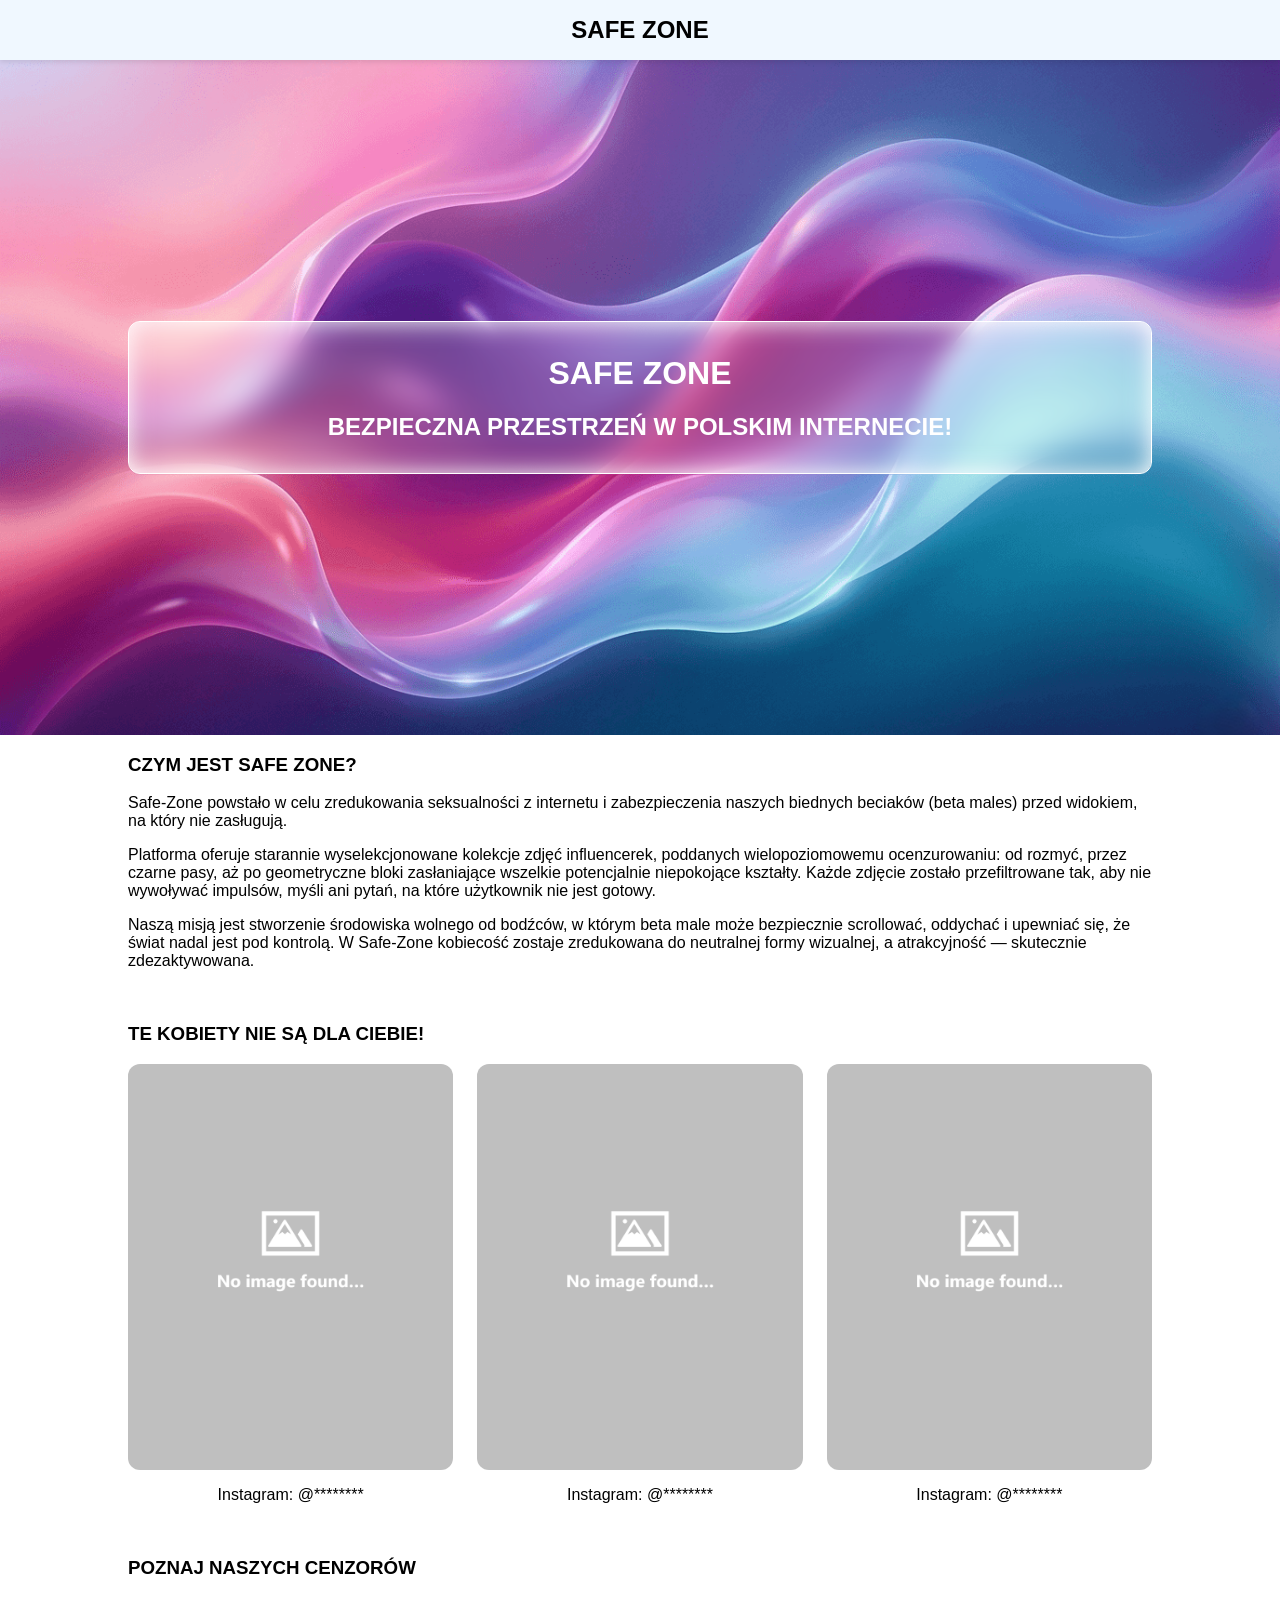
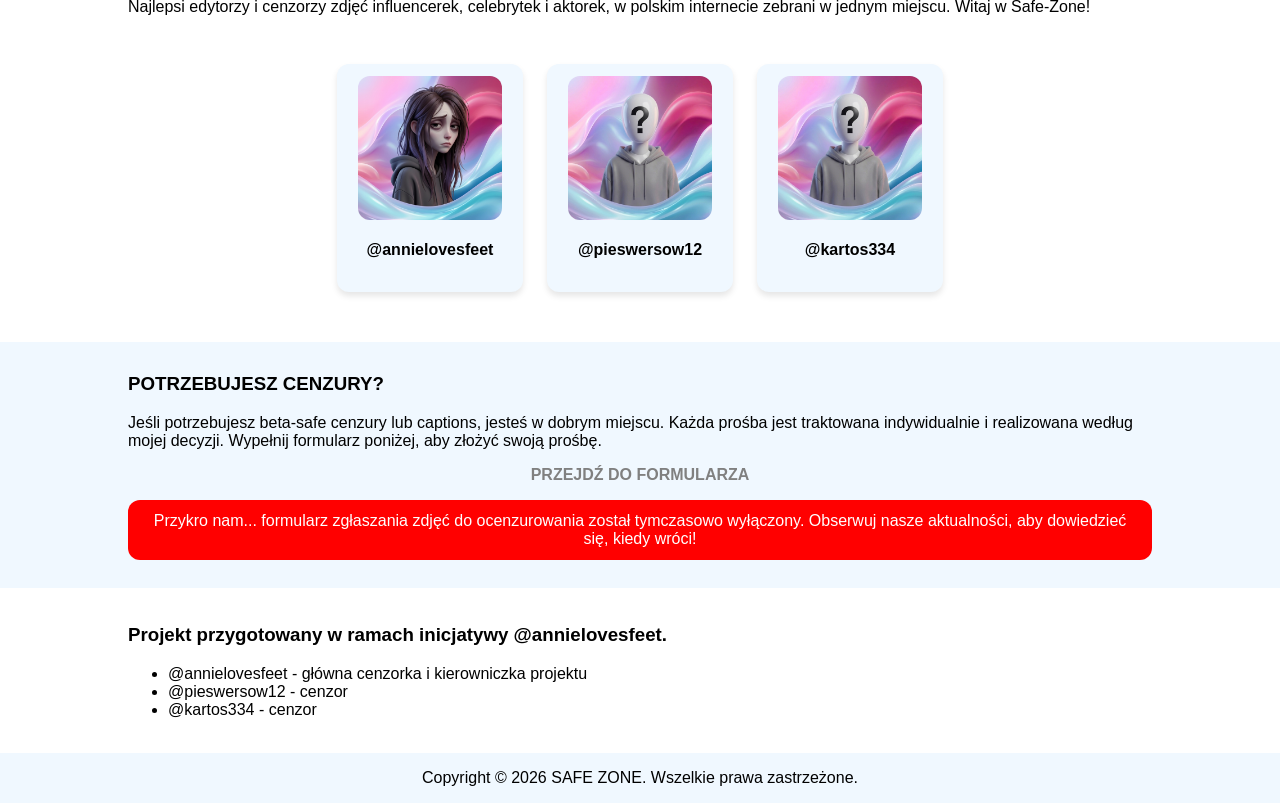
==== index.html @ 8f3a266b "Add files via upload" ====
<!DOCTYPE html>
<html lang="pl">
<head>
    <meta charset="UTF-8">
    <meta name="viewport" content="width=device-width, initial-scale=1.0">
    <link rel="stylesheet" href="style.css">
    <title>SAFE ZONE</title>
</head>
<body>
    <div class="navbar">
        <a href="index.html">
            <h2>SAFE ZONE</h2>
        </a>
    </div>
    <header>
        <div class="padding">
            <div class="title">
                <h1>SAFE ZONE</h1>
                <h2>BEZPIECZNA PRZESTRZEŃ W POLSKIM INTERNECIE!</h2>
            </div>
        </div>
    </header>

    <div class="text">
        <h3>CZYM JEST SAFE ZONE?</h3>
        <p>
            Safe-Zone powstało w celu zredukowania seksualności z internetu i zabezpieczenia naszych biednych beciaków (beta males) przed widokiem, na który nie zasługują.       
        </p>
        <p>
            Platforma oferuje starannie wyselekcjonowane kolekcje zdjęć influencerek, poddanych wielopoziomowemu ocenzurowaniu: od rozmyć, przez czarne pasy, aż po geometryczne bloki zasłaniające wszelkie potencjalnie niepokojące kształty. Każde zdjęcie zostało przefiltrowane tak, aby nie wywoływać impulsów, myśli ani pytań, na które użytkownik nie jest gotowy.
        </p>
        <p>
            Naszą misją jest stworzenie środowiska wolnego od bodźców, w którym beta male może bezpiecznie scrollować, oddychać i upewniać się, że świat nadal jest pod kontrolą. W Safe-Zone kobiecość zostaje zredukowana do neutralnej formy wizualnej, a atrakcyjność — skutecznie zdezaktywowana.
        </p>
    </div>

    <br>

    <div class="text">
        <h3>TE KOBIETY NIE SĄ DLA CIEBIE!</h3>
    </div>
    <div class="images_row">
        <div class="censored_img_tile">
            <img class="censored_img" src="assets/no_image_found.png" alt="no no_image_found">
            <p>Instagram: @********</p>
        </div>
        <div class="censored_img_tile">
            <img class="censored_img" src="assets/no_image_found.png" alt="no no_image_found">
            <p>Instagram: @********</p>
        </div>
        <div class="censored_img_tile">
            <img class="censored_img" src="assets/no_image_found.png" alt="no no_image_found">
            <p>Instagram: @********</p>
        </div>
    </div>

    <br>

    <div class="text">
        <h3>POZNAJ NASZYCH CENZORÓW</h3>
        <p>
            Najlepsi edytorzy i cenzorzy zdjęć influencerek, celebrytek i aktorek, w polskim internecie zebrani w jednym miejscu. Witaj w Safe-Zone!
        </p>
    </div>
    <div class="tiles">
        <a href="censors/annielovesfeet.html">
            <div class="censor_tile">
                <img class="censor_profile" src="assets/annielovesfeet_profile.png" alt="@annielovesfeet pic">
                <h4>@annielovesfeet</h4>
            </div>
        </a>

        <a href="censors/pieswersow12.html">
            <div class="censor_tile">
                <img class="censor_profile" src="assets/profile-default.png" alt="@pieswersow12 pic">
                <h4>@pieswersow12</h4>
            </div>
        </a>

        <a href="censors/kartos334.html">
            <div class="censor_tile">
                <img class="censor_profile" src="assets/profile-default.png" alt="@kartos334 pic">
                <h4>@kartos334</h4>
            </div>
        </a>
    </div>

    <br>

    <div style="background-color: aliceblue; padding-top: 12px; padding-bottom: 12px;">
        <div class="text">
            <h3>POTRZEBUJESZ CENZURY?</h3>
            <p>
                Jeśli potrzebujesz beta-safe cenzury lub captions, jesteś w dobrym miejscu. Każda prośba jest traktowana indywidualnie i realizowana według mojej decyzji. Wypełnij formularz poniżej, aby złożyć swoją prośbę. 
            </p>

            <p style="text-align: center; color: gray;"><strong>PRZEJDŹ DO FORMULARZA</strong></p>

            <p style="padding: 12px; border-radius: 12px; background-color: red; color: white; text-align: center;">
                Przykro nam... formularz zgłaszania zdjęć do ocenzurowania został tymczasowo wyłączony. Obserwuj nasze aktualności, aby dowiedzieć się, kiedy wróci! 
            </p>
        </div>
    </div>

    <br>

    <div class="text">
        <h3>Projekt przygotowany w ramach inicjatywy @annielovesfeet.</h3>
        <ul>
            <li>@annielovesfeet - główna cenzorka i kierowniczka projektu</li>
            <li>@pieswersow12   - cenzor</li>
            <li>@kartos334      - cenzor</li>
        </ul>
    </div>

    <br>

    <footer>
        <p>Copyright &copy; 2026 SAFE ZONE. Wszelkie prawa zastrzeżone.</p>
    </footer>
</body>
</html>
---- style.css ----
body {
    margin: 0;
}

header {
    font-family: "Segoe UI", "Arial", sans-serif;
    background: url("assets/title_background.png");
    background-size: cover;
    margin: 0;
    height: 75vh;
    display: flex;
    flex-direction: column;
    justify-content: center;
}


nav {
    display: flex;
    justify-content: right;
    gap: 24px;
    background: white;
    padding-right: 32px;
}


footer {
    font-family: "Segoe UI", "Arial", sans-serif;
    display: flex;
    flex-direction: column;
    justify-content: center;
    color: black;
    text-align: center;
    background-color: aliceblue;
}


a {
    color: inherit;
    text-decoration: none;
}


.padding {
    padding: 32px;
}


.title {
    color: white;
    text-align: center;
    padding: 12px;
    border: solid 1px white;
    box-shadow: inset 0 0 24px 0 white;
    border-radius: 12px;
    background: rgba(255, 255, 255, 0.2);
    backdrop-filter: blur(12px);
    margin: 0 96px;
}


.warning {
    text-align: center;
    padding: 12px;
    border-radius: 12px;
    background: rgba(0, 0, 0, 0.3);
    backdrop-filter: blur(12px);
    box-shadow:0 0 24px 10px black;
}


.text {
    font-family: "Segoe UI", "Arial", sans-serif;
    margin: 0 128px 0 128px;
}


.tiles {
    display: flex;
    flex-direction: row;
    justify-content: center;
    flex-wrap: wrap;
    gap: 24px;
    margin: 0 32px, 0 32px;
    font-family: "Segoe UI", "Arial", sans-serif;
    padding: 32px;
}


.censor_tile {
    display: flex;
    flex-direction: column;
    justify-content: center;
    align-items: center;
    background-color: aliceblue;
    padding: 12px;
    border-radius: 12px;
    width: 18vh;
    text-align: center;

    transition: transform 0.3s ease, box-shadow 0.3s ease;
    box-shadow: 0 4px 6px rgba(0, 0, 0, 0.1);
    cursor: pointer;
}


.censor_tile:hover {
    transform: translateY(-10px) scale(1.03); 
    box-shadow: 0 20px 30px rgba(0, 0, 0, 0.2); 
}


.censor_profile {
    width: 16vh;
    border-radius: 12px;
    justify-content: center;
}


.images_row {
    display: grid;
    flex-wrap: wrap;
    grid-template-columns: repeat(3, 1fr);
    justify-content: center;
    gap: 24px;
    margin: 0 128px 0 128px;
    font-family: "Segoe UI", "Arial", sans-serif;
    text-align: center;
}


.censored_img_tile {
    display: flex;
    flex-direction: column;
    justify-content: center;
}


.censored_img {
    border-radius: 12px;
    width: 100%;
    height: auto;
    object-fit: cover;
}


.navbar {
    position: sticky;
    top: 0;
    width: 100%;
    z-index: 1000;
    
    background-color: aliceblue; 
    display: flex;
    justify-content: center;
    align-items: center;
    box-shadow: 0 2px 5px rgba(0,0,0,0.1);
    height: 60px;

    font-family: "Segoe UI", "Arial", sans-serif;
}

.censor_header {
    height: 25vh;
    text-align: center;
    color: white;
}


.censor_header > div {
    background-color: rgba(0, 0, 0, 0.3);
    width: 100%;
    height: 100%;

    display: flex;
    flex-direction: column;
    justify-content: center;
    align-items: center;
}


.discord-tile {
    display: flex;
    flex-direction: column;
    justify-content: center;
    align-items: center;
    padding-left: 12px;
    padding-right: 12px;
    border-radius: 12px;
    background-color: #5865F2;
    color: white;
    text-align: center;
    width: 40vh;
    font-family: "Segoe UI", "Arial", sans-serif;
}


.reddit-tile {
    display: flex;
    flex-direction: column;
    justify-content: center;
    align-items: center;
    padding-left: 12px;
    padding-right: 12px;
    border-radius: 12px;
    background-color: #FF5700;
    color: white;
    text-align: center;
    width: 40vh;
    font-family: "Segoe UI", "Arial", sans-serif;
}


@media (max-width: 600px) {
    h1 { font-size: 24px; }
    h2 { font-size: 18px; }

    .text {
        margin: 0 18px;
    }

    .navbar {
        height: auto;
        padding: 12px 0;
    }

    nav {
        flex-direction: column;
        align-items: center;
        gap: 12px;
        padding-right: 0;
        width: 100%;
    }

    .nav_button {
        width: 80%;
        text-align: center;
    }

    header {
        height: 50vh;
    }

    .censor_tile {
        width: 120px;
    }

    .censor_profile {
        width: 100px;
    }

    .censored_img {
        width: 100%;
        max-width: 100%;
        height: auto;
    }

    .padding {
        padding: 16px;
    }

    .images_row {
        display: flex;
        flex-wrap: wrap;
        justify-content: center;
        gap: 24px;
        margin: 0 18px 0 18px;
        font-family: "Segoe UI", "Arial", sans-serif;
        text-align: center;
    }
}
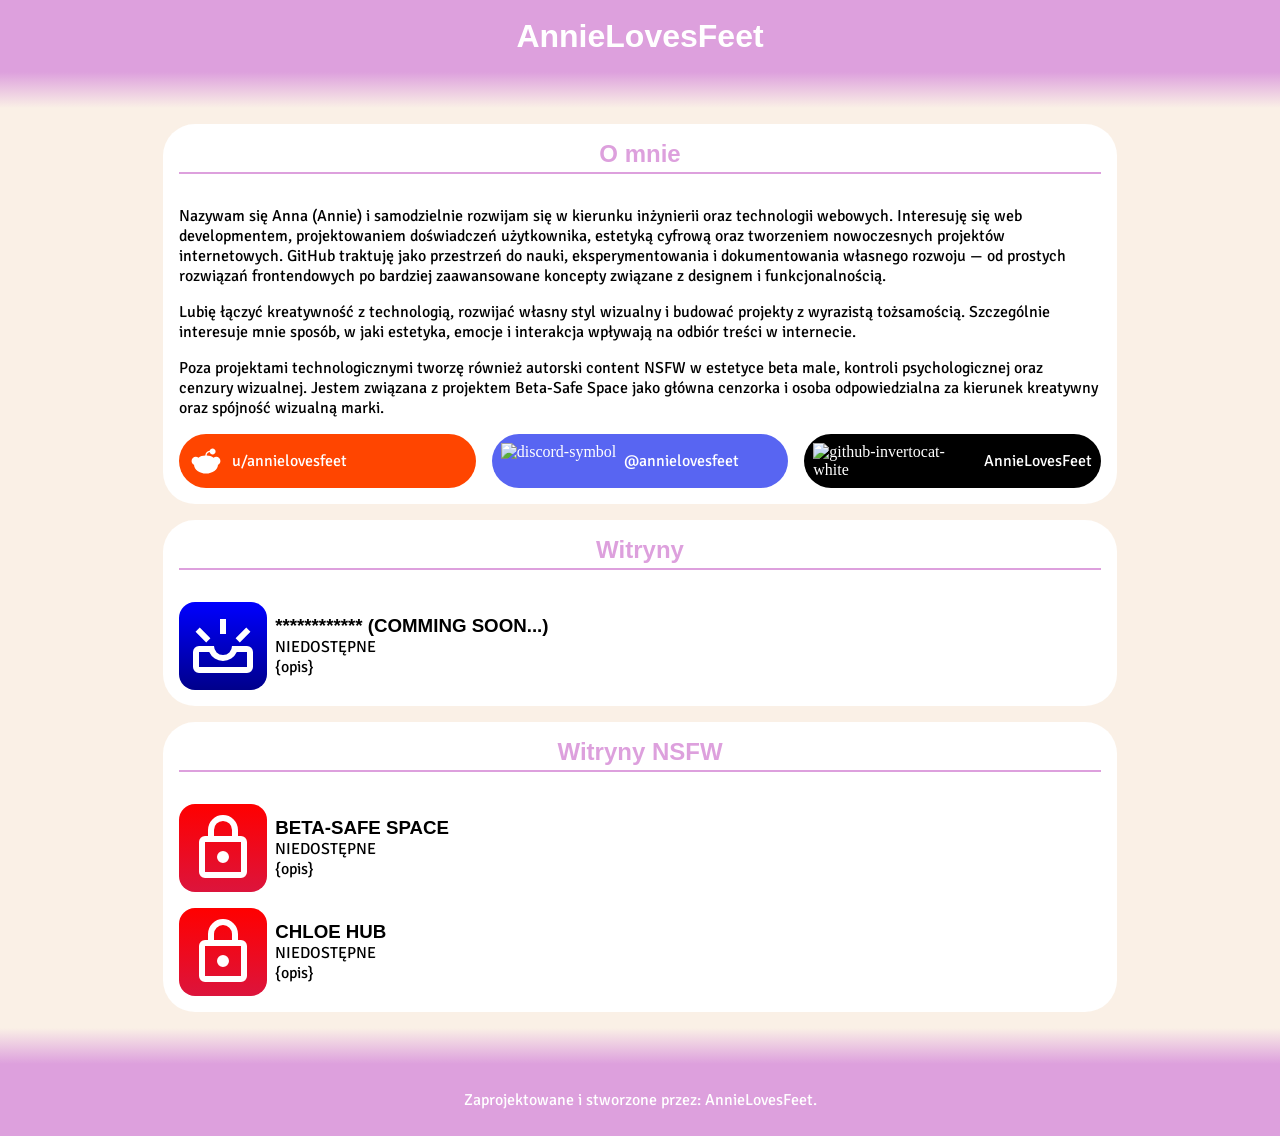
==== commit f3048e44: "First version of personal portfolio website." ====
--- a/index.html
+++ b/index.html
@@ -1,122 +1,93 @@
-<!DOCTYPE html>
-<html lang="pl">
-<head>
-    <meta charset="UTF-8">
-    <meta name="viewport" content="width=device-width, initial-scale=1.0">
-    <link rel="stylesheet" href="style.css">
-    <title>SAFE ZONE</title>
-</head>
-<body>
-    <div class="navbar">
-        <a href="index.html">
-            <h2>SAFE ZONE</h2>
-        </a>
-    </div>
-    <header>
-        <div class="padding">
-            <div class="title">
-                <h1>SAFE ZONE</h1>
-                <h2>BEZPIECZNA PRZESTRZEŃ W POLSKIM INTERNECIE!</h2>
-            </div>
-        </div>
-    </header>
-
-    <div class="text">
-        <h3>CZYM JEST SAFE ZONE?</h3>
-        <p>
-            Safe-Zone powstało w celu zredukowania seksualności z internetu i zabezpieczenia naszych biednych beciaków (beta males) przed widokiem, na który nie zasługują.       
-        </p>
-        <p>
-            Platforma oferuje starannie wyselekcjonowane kolekcje zdjęć influencerek, poddanych wielopoziomowemu ocenzurowaniu: od rozmyć, przez czarne pasy, aż po geometryczne bloki zasłaniające wszelkie potencjalnie niepokojące kształty. Każde zdjęcie zostało przefiltrowane tak, aby nie wywoływać impulsów, myśli ani pytań, na które użytkownik nie jest gotowy.
-        </p>
-        <p>
-            Naszą misją jest stworzenie środowiska wolnego od bodźców, w którym beta male może bezpiecznie scrollować, oddychać i upewniać się, że świat nadal jest pod kontrolą. W Safe-Zone kobiecość zostaje zredukowana do neutralnej formy wizualnej, a atrakcyjność — skutecznie zdezaktywowana.
-        </p>
-    </div>
-
-    <br>
-
-    <div class="text">
-        <h3>TE KOBIETY NIE SĄ DLA CIEBIE!</h3>
-    </div>
-    <div class="images_row">
-        <div class="censored_img_tile">
-            <img class="censored_img" src="assets/no_image_found.png" alt="no no_image_found">
-            <p>Instagram: @********</p>
-        </div>
-        <div class="censored_img_tile">
-            <img class="censored_img" src="assets/no_image_found.png" alt="no no_image_found">
-            <p>Instagram: @********</p>
-        </div>
-        <div class="censored_img_tile">
-            <img class="censored_img" src="assets/no_image_found.png" alt="no no_image_found">
-            <p>Instagram: @********</p>
-        </div>
-    </div>
-
-    <br>
-
-    <div class="text">
-        <h3>POZNAJ NASZYCH CENZORÓW</h3>
-        <p>
-            Najlepsi edytorzy i cenzorzy zdjęć influencerek, celebrytek i aktorek, w polskim internecie zebrani w jednym miejscu. Witaj w Safe-Zone!
-        </p>
-    </div>
-    <div class="tiles">
-        <a href="censors/annielovesfeet.html">
-            <div class="censor_tile">
-                <img class="censor_profile" src="assets/annielovesfeet_profile.png" alt="@annielovesfeet pic">
-                <h4>@annielovesfeet</h4>
-            </div>
-        </a>
-
-        <a href="censors/pieswersow12.html">
-            <div class="censor_tile">
-                <img class="censor_profile" src="assets/profile-default.png" alt="@pieswersow12 pic">
-                <h4>@pieswersow12</h4>
-            </div>
-        </a>
-
-        <a href="censors/kartos334.html">
-            <div class="censor_tile">
-                <img class="censor_profile" src="assets/profile-default.png" alt="@kartos334 pic">
-                <h4>@kartos334</h4>
-            </div>
-        </a>
-    </div>
-
-    <br>
-
-    <div style="background-color: aliceblue; padding-top: 12px; padding-bottom: 12px;">
-        <div class="text">
-            <h3>POTRZEBUJESZ CENZURY?</h3>
-            <p>
-                Jeśli potrzebujesz beta-safe cenzury lub captions, jesteś w dobrym miejscu. Każda prośba jest traktowana indywidualnie i realizowana według mojej decyzji. Wypełnij formularz poniżej, aby złożyć swoją prośbę. 
-            </p>
-
-            <p style="text-align: center; color: gray;"><strong>PRZEJDŹ DO FORMULARZA</strong></p>
-
-            <p style="padding: 12px; border-radius: 12px; background-color: red; color: white; text-align: center;">
-                Przykro nam... formularz zgłaszania zdjęć do ocenzurowania został tymczasowo wyłączony. Obserwuj nasze aktualności, aby dowiedzieć się, kiedy wróci! 
-            </p>
-        </div>
-    </div>
-
-    <br>
-
-    <div class="text">
-        <h3>Projekt przygotowany w ramach inicjatywy @annielovesfeet.</h3>
-        <ul>
-            <li>@annielovesfeet - główna cenzorka i kierowniczka projektu</li>
-            <li>@pieswersow12   - cenzor</li>
-            <li>@kartos334      - cenzor</li>
-        </ul>
-    </div>
-
-    <br>
-
-    <footer>
-        <p>Copyright &copy; 2026 SAFE ZONE. Wszelkie prawa zastrzeżone.</p>
-    </footer>
-</body>
+<!DOCTYPE html>
+<html lang="pl">
+    <head>
+        <meta charset="UTF-8">
+        <meta name="viewport" content="width=device-width, initial-scale=1.0">
+        
+        <title>AnnieLovesFeet</title>
+
+        <link rel="stylesheet" href="styles.css">
+    </head>
+
+    <body>
+        <header>
+            <h1>AnnieLovesFeet</h1>
+        </header>
+        <div class="gradient-top"></div>
+
+        <main>
+            <section class="about">
+                <h2>O mnie</h2>
+                <p>
+                    Nazywam się Anna (Annie) i samodzielnie rozwijam się w kierunku inżynierii oraz technologii webowych. Interesuję się web developmentem, 
+                    projektowaniem doświadczeń użytkownika, estetyką cyfrową oraz tworzeniem nowoczesnych projektów internetowych. GitHub traktuję jako 
+                    przestrzeń do nauki, eksperymentowania i dokumentowania własnego rozwoju — od prostych rozwiązań frontendowych po bardziej zaawansowane 
+                    koncepty związane z designem i funkcjonalnością.
+                </p>
+                <p>
+                    Lubię łączyć kreatywność z technologią, rozwijać własny styl wizualny i budować projekty z wyrazistą tożsamością. Szczególnie interesuje 
+                    mnie sposób, w jaki estetyka, emocje i interakcja wpływają na odbiór treści w internecie.
+                </p>
+                <p>
+                    Poza projektami technologicznymi tworzę również autorski content NSFW w estetyce beta male, kontroli psychologicznej oraz cenzury 
+                    wizualnej. Jestem związana z projektem Beta-Safe Space jako główna cenzorka i osoba odpowiedzialna za kierunek kreatywny oraz spójność 
+                    wizualną marki.
+                </p>
+                <div class="row">
+                    <div class="reddit">
+                        <img src="assets/icons/reddit-icon.svg" alt="reddit-icon">
+                        <p>u/annielovesfeet</p>
+                    </div>
+                    <div class="discord">
+                        <img src="assets/icons/discord-symbol.svg" alt="discord-symbol">
+                        <p>@annielovesfeet</p>
+                    </div>
+                    <div class="github">
+                        <img src="assets/icons/github-invertocat-white.svg" alt="github-invertocat-white">
+                        <p>AnnieLovesFeet</p>
+                    </div>
+                </div>
+            </section>
+
+            <section class="pages">
+                <h2>Witryny</h2>
+
+                <div class="page">
+                    <img class="comming-soon-icon" src="assets/icons/upcoming.svg" alt="lock">
+                    <div class="column">
+                        <h3>************ (COMMING SOON...)</h3>
+                        <p class="status">NIEDOSTĘPNE</p>
+                        <p>{opis}</p>
+                    </div>
+                </div>
+            </section>
+
+            <section class="nsfw-pages">
+                <h2>Witryny NSFW</h2>
+
+                <div class="nsfw-page">
+                    <img class="nsfw-icon" src="assets/icons/lock.svg" alt="lock">
+                    <div class="column">
+                        <h3>BETA-SAFE SPACE</h3>
+                        <p class="status">NIEDOSTĘPNE</p>
+                        <p>{opis}</p>
+                    </div>
+                </div>
+
+                <div class="nsfw-page">
+                    <img class="nsfw-icon" src="assets/icons/lock.svg" alt="lock">
+                    <div class="column">
+                        <h3>CHLOE HUB</h3>
+                        <p class="status">NIEDOSTĘPNE</p>
+                        <p>{opis}</p>
+                    </div>
+                </div>
+            </section>
+        </main>
+
+        <div class="gradient-bottom"></div>
+        <footer>
+            <p>Zaprojektowane i stworzone przez: AnnieLovesFeet.</p>
+        </footer>
+    </body>
 </html>
--- a/styles.css
+++ b/styles.css
@@ -0,0 +1,190 @@
+@font-face {
+    font-family: "Playfair Display";
+    src: url("assets/fonts/PlayfairDisplay-Regular.ttf");
+}
+
+@font-face {
+    font-family: "Signika";
+    src: url("assets/fonts/Signika-Regular.ttf");
+}
+
+* {
+    margin: 0;
+    padding: 0;
+}
+
+body {
+    display: flex;
+    flex-direction: column;
+
+    align-items: center;
+
+    background-color: linen;
+}
+
+header, footer {
+    width: 100%;
+    height: 8vh;
+    background-color: plum;
+    color: white;
+    text-align: center;
+    align-content: center;
+}
+
+.gradient-top {
+    width: 100%;
+    height: 4vh;
+    background: linear-gradient(plum, rgba(0, 0, 0, 0));
+}
+
+.gradient-bottom {
+    width: 100%;
+    height: 4vh;
+    background: linear-gradient(rgba(0, 0, 0, 0), plum);
+}
+
+h1 {
+    font-family: "Playfair Display", "Arial", sans-serif;
+}
+
+h2 {
+    font-family: "Playfair Display", "Arial", sans-serif;
+    color: plum;
+    width: 100%;
+    border-bottom: plum 2px solid;
+    text-align: center;
+    margin-bottom: 16px;
+    padding-bottom: 4px;
+}
+
+h3 {
+    font-family: "Playfair Display", "Arial", sans-serif;
+}
+
+p {
+    font-family: "Signika", "Arial", sans-serif;
+}
+
+main {
+    display: flex;
+    flex-direction: column;
+
+    gap: 16px;
+
+    width: 100%;
+
+    align-items: center;
+
+    margin-top: 16px;
+    margin-bottom: 16px;
+}
+
+.about, .pages, .nsfw-pages {
+    display: flex;
+    flex-direction: column;
+
+    align-items: center;
+
+    width: 72%;
+
+    border-radius: 32px;
+
+    gap: 16px;
+
+    background: white;
+    padding: 16px;
+    border-radius: 32px;
+}
+
+.row {
+    display: flex;
+    flex-direction: row;
+    gap: 16px;
+    width: 100%;
+    justify-items: space-between;
+}
+
+.reddit, .discord, .github {
+    display: flex;
+    flex-direction: row;
+
+    width: 100%;
+    height: 4vh;
+    gap: 8px;
+
+    border-radius: 48px;
+    padding: 1vh;
+
+    color: white;
+
+    align-items: center;
+}
+
+.reddit img, .discord img, .github img {
+    height: 4vh;
+}
+
+.reddit {
+    background-color: #FF4500;
+}
+
+.discord {
+    background-color: #5865F2;
+}
+
+.github {
+    background-color: black;
+}
+
+.page, .nsfw-page {
+    display: flex;
+    flex-direction: row;
+
+    align-items: center;
+
+    width: 100%;
+
+    border-radius: 32px;
+
+    gap: 8px;
+}
+
+.comming-soon-icon {
+    display: flex;
+    flex-direction: column;
+
+    height: 8vh;
+
+    background: linear-gradient(blue, darkblue);
+
+    border-radius: 16px;
+    padding: 8px;
+}
+
+.nsfw-icon {
+    display: flex;
+    flex-direction: column;
+
+    height: 8vh;
+
+    background: linear-gradient(red, crimson);
+
+    border-radius: 16px;
+    padding: 8px;
+}
+
+.column {
+    display: flex;
+    flex-direction: column;
+}
+
+@media (max-width: 600px) {
+    .row {
+        flex-direction: column;
+    }    
+
+    .about, .pages, .nsfw-pages {
+        width: 90%;
+        padding: 8px;
+    }
+}
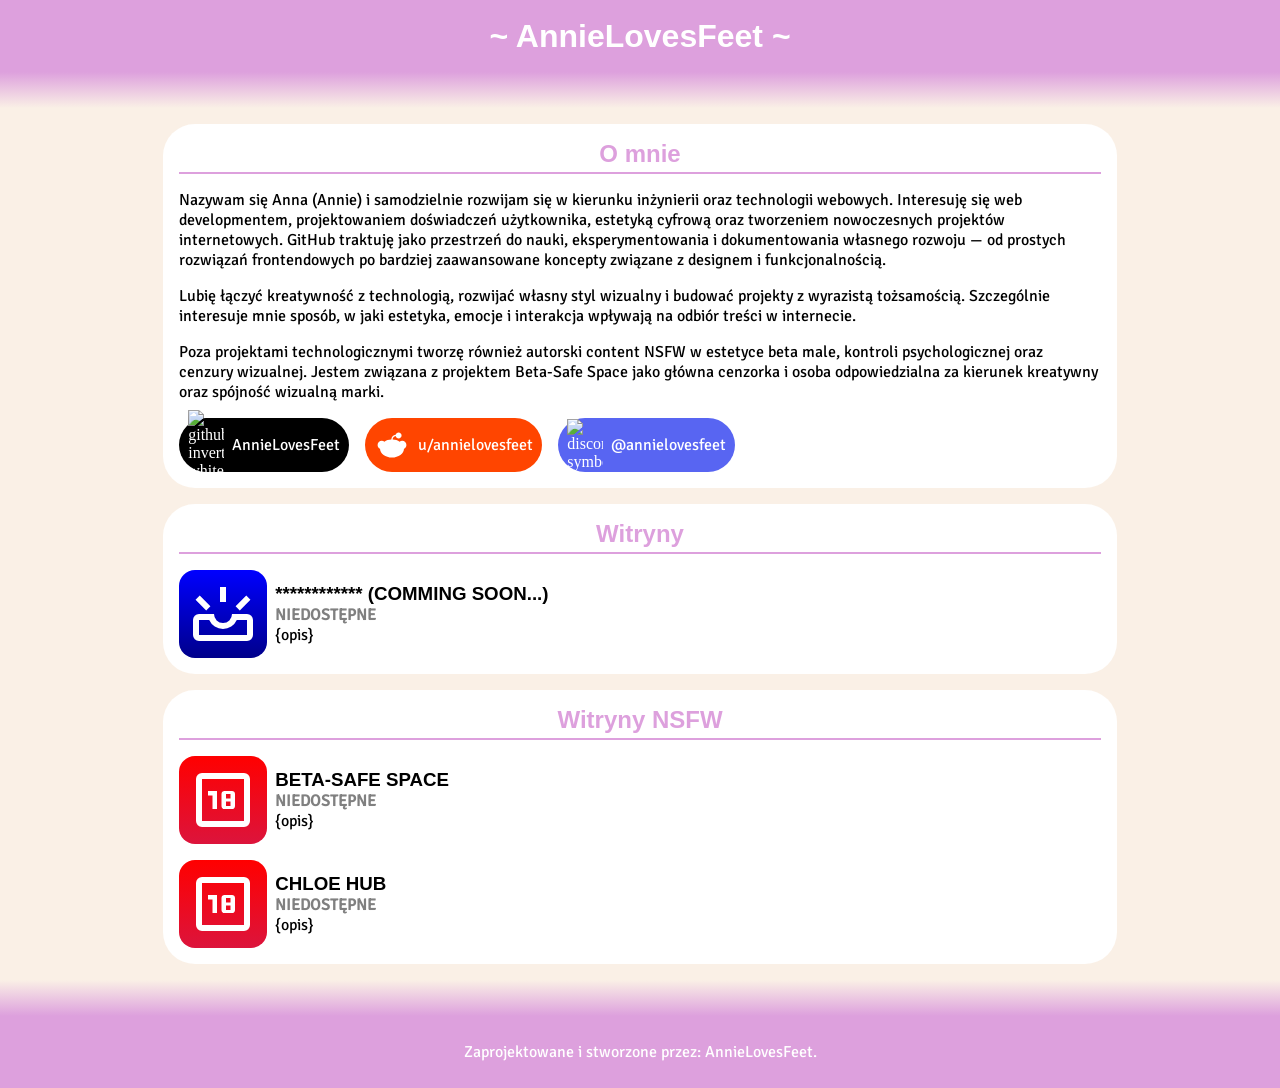
==== commit 306b5eab: "design error corrections." ====
--- a/index.html
+++ b/index.html
@@ -11,7 +11,7 @@
 
     <body>
         <header>
-            <h1>AnnieLovesFeet</h1>
+            <h1>~ AnnieLovesFeet ~</h1>
         </header>
         <div class="gradient-top"></div>
 
@@ -34,17 +34,23 @@
                     wizualną marki.
                 </p>
                 <div class="row">
-                    <div class="reddit">
-                        <img src="assets/icons/reddit-icon.svg" alt="reddit-icon">
-                        <p>u/annielovesfeet</p>
-                    </div>
+                    <a href="https://github.com/AnnieLovesFeet">
+                        <div class="github">
+                            <img src="assets/icons/github-invertocat-white.svg" alt="github-invertocat-white">
+                            <p>AnnieLovesFeet</p>
+                        </div>
+                    </a>
+
+                    <a href="https://www.reddit.com/user/annielovesfeet/">
+                        <div class="reddit">
+                            <img src="assets/icons/reddit-icon.svg" alt="reddit-icon">
+                            <p>u/annielovesfeet</p>
+                        </div>
+                    </a>
+                    
                     <div class="discord">
                         <img src="assets/icons/discord-symbol.svg" alt="discord-symbol">
                         <p>@annielovesfeet</p>
-                    </div>
-                    <div class="github">
-                        <img src="assets/icons/github-invertocat-white.svg" alt="github-invertocat-white">
-                        <p>AnnieLovesFeet</p>
                     </div>
                 </div>
             </section>
@@ -66,7 +72,7 @@
                 <h2>Witryny NSFW</h2>
 
                 <div class="nsfw-page">
-                    <img class="nsfw-icon" src="assets/icons/lock.svg" alt="lock">
+                    <img class="nsfw-icon" src="assets/icons/18-up.svg" alt="lock">
                     <div class="column">
                         <h3>BETA-SAFE SPACE</h3>
                         <p class="status">NIEDOSTĘPNE</p>
@@ -75,7 +81,7 @@
                 </div>
 
                 <div class="nsfw-page">
-                    <img class="nsfw-icon" src="assets/icons/lock.svg" alt="lock">
+                    <img class="nsfw-icon" src="assets/icons/18-up.svg" alt="lock">
                     <div class="column">
                         <h3>CHLOE HUB</h3>
                         <p class="status">NIEDOSTĘPNE</p>
--- a/styles.css
+++ b/styles.css
@@ -53,7 +53,6 @@
     width: 100%;
     border-bottom: plum 2px solid;
     text-align: center;
-    margin-bottom: 16px;
     padding-bottom: 4px;
 }
 
@@ -65,6 +64,10 @@
     font-family: "Signika", "Arial", sans-serif;
 }
 
+a {
+    text-decoration: none;
+}
+
 main {
     display: flex;
     flex-direction: column;
@@ -108,20 +111,22 @@
     display: flex;
     flex-direction: row;
 
-    width: 100%;
+    width: auto;
     height: 4vh;
     gap: 8px;
 
-    border-radius: 48px;
+    border-radius: 32px;
     padding: 1vh;
 
     color: white;
 
     align-items: center;
+
+    transition: transform 0.3s ease, box-shadow 0.3s ease;
 }
 
 .reddit img, .discord img, .github img {
-    height: 4vh;
+    width: 4vh;
 }
 
 .reddit {
@@ -136,6 +141,16 @@
     background-color: black;
 }
 
+.reddit:hover, .discord:hover, .github:hover {
+    transform: scale(1.03);
+    box-shadow: 0 0 4px 2px rgba(0,0,0,0.5);
+}
+
+.reddit:active, .discord:active, .github:active {
+    transform: scale(0.97);
+    box-shadow: 0 0 0 0 black;
+}
+
 .page, .nsfw-page {
     display: flex;
     flex-direction: row;
@@ -178,7 +193,17 @@
     flex-direction: column;
 }
 
+.status {
+    font-family: "Signika", "Arial", sans-serif;
+    font-weight: bold;
+    color: gray;
+}
+
 @media (max-width: 600px) {
+    .main {
+        gap: 4px;
+    }
+
     .row {
         flex-direction: column;
     }    
@@ -186,5 +211,10 @@
     .about, .pages, .nsfw-pages {
         width: 90%;
         padding: 8px;
+        border-radius: 16px;
+    }
+
+    .reddit, .discord, .github {
+        border-radius: 16px;
     }
 }
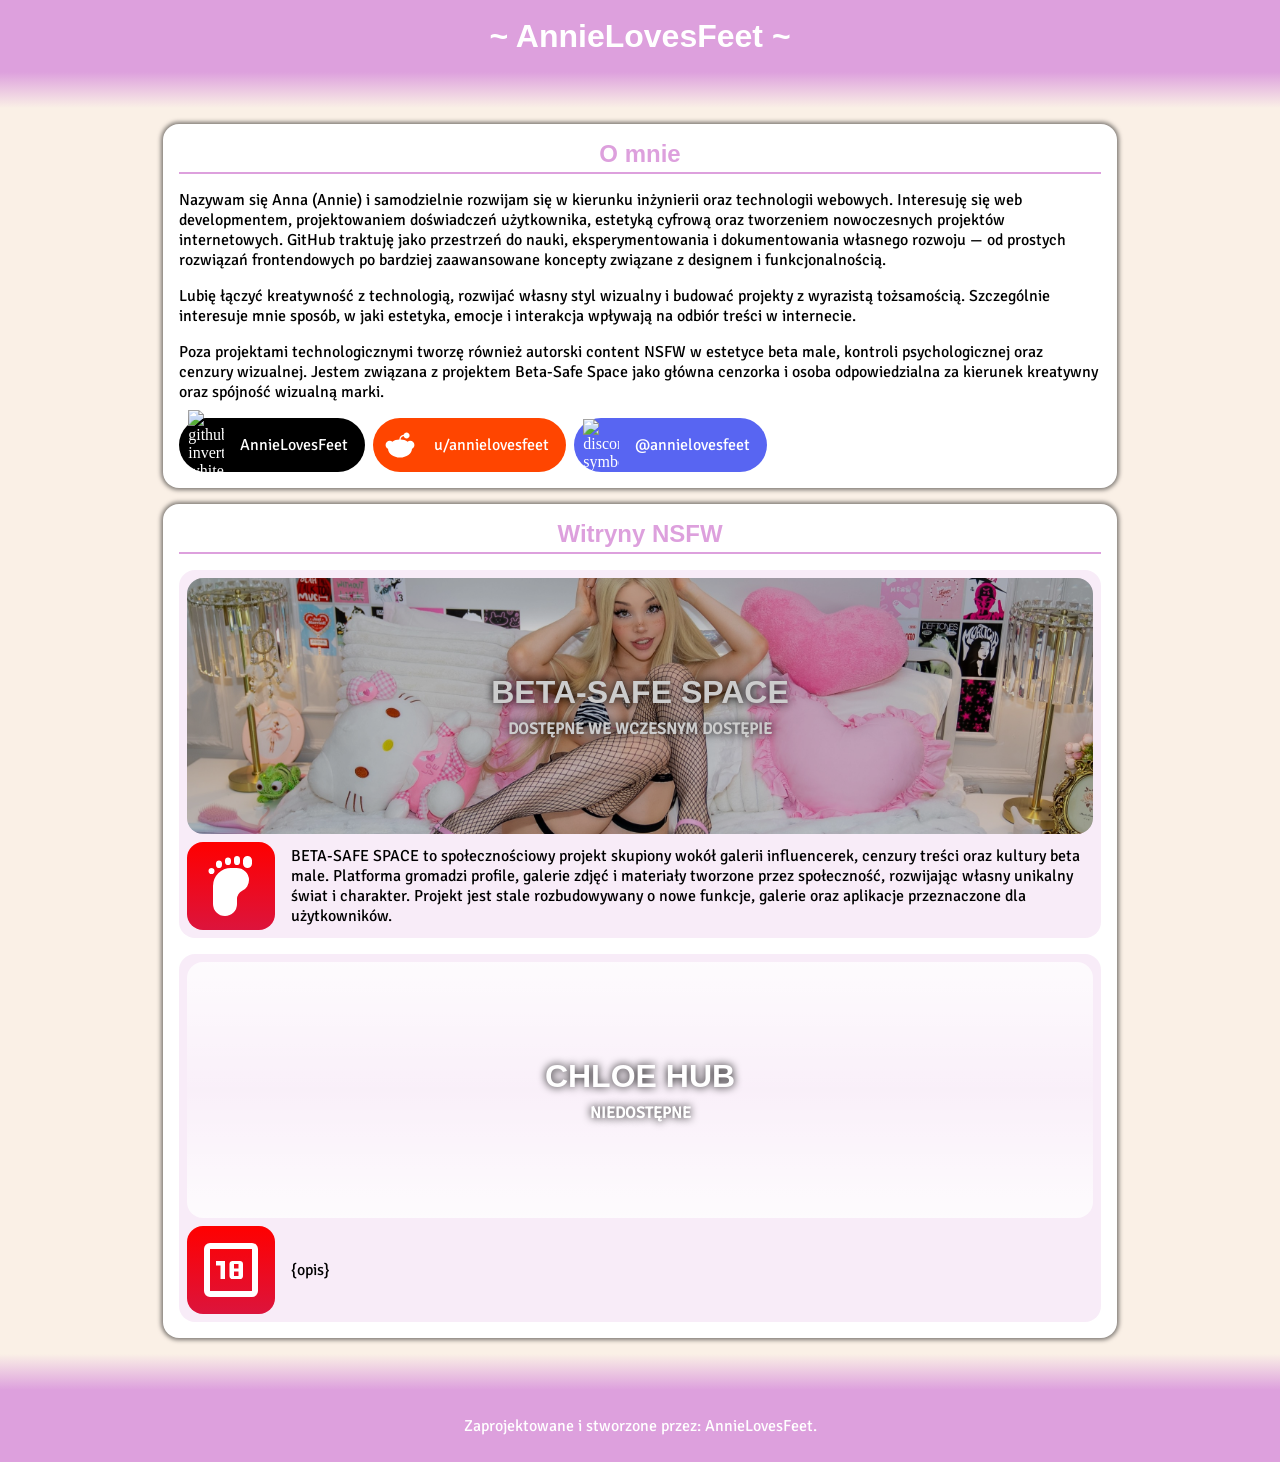
==== commit 6ec7293d: "Beta-Safe Space added." ====
--- a/index.html
+++ b/index.html
@@ -55,6 +55,8 @@
                 </div>
             </section>
 
+            <!--
+
             <section class="pages">
                 <h2>Witryny</h2>
 
@@ -68,23 +70,33 @@
                 </div>
             </section>
 
+            -->
+
             <section class="nsfw-pages">
                 <h2>Witryny NSFW</h2>
 
-                <div class="nsfw-page">
-                    <img class="nsfw-icon" src="assets/icons/18-up.svg" alt="lock">
-                    <div class="column">
+                <a href="https://annielovesfeet.github.io/Beta-Safe-Space/" class="nsfw-page">
+                    <div class="header-beta-safe-space">
                         <h3>BETA-SAFE SPACE</h3>
-                        <p class="status">NIEDOSTĘPNE</p>
-                        <p>{opis}</p>
+                        <p class="status">DOSTĘPNE WE WCZESNYM DOSTĘPIE</p>
                     </div>
-                </div>
+
+                    <div class="row">
+                        <img class="nsfw-icon" src="assets/icons/barefoot.svg" alt="Beta-Safe-Space">
+                        <p>
+                            BETA-SAFE SPACE to społecznościowy projekt skupiony wokół galerii influencerek, cenzury treści oraz kultury beta male. Platforma gromadzi profile, galerie zdjęć i materiały tworzone przez społeczność, rozwijając własny unikalny świat i charakter. Projekt jest stale rozbudowywany o nowe funkcje, galerie oraz aplikacje przeznaczone dla użytkowników.
+                        </p>
+                    </div>
+                </a>
 
                 <div class="nsfw-page">
-                    <img class="nsfw-icon" src="assets/icons/18-up.svg" alt="lock">
-                    <div class="column">
+                    <div class="header-default">
                         <h3>CHLOE HUB</h3>
                         <p class="status">NIEDOSTĘPNE</p>
+                    </div>
+
+                    <div class="row">
+                        <img class="nsfw-icon" src="assets/icons/18-up.svg" alt="lock">
                         <p>{opis}</p>
                     </div>
                 </div>
--- a/styles.css
+++ b/styles.css
@@ -58,6 +58,7 @@
 
 h3 {
     font-family: "Playfair Display", "Arial", sans-serif;
+    font-size: 2em;
 }
 
 p {
@@ -96,15 +97,24 @@
 
     background: white;
     padding: 16px;
-    border-radius: 32px;
+    border-radius: 16px;
+
+    box-shadow: 0 0 4px 2px rgba(0, 0, 0, 0.5);
 }
 
 .row {
     display: flex;
     flex-direction: row;
-    gap: 16px;
+    gap: 8px;
     width: 100%;
     justify-items: space-between;
+    align-items: center;
+    align-content: space-between;
+}
+
+.row p {
+    margin-left: 8px;
+    margin-right: 8px;
 }
 
 .reddit, .discord, .github {
@@ -153,15 +163,24 @@
 
 .page, .nsfw-page {
     display: flex;
-    flex-direction: row;
-
-    align-items: center;
-
-    width: 100%;
-
-    border-radius: 32px;
-
-    gap: 8px;
+    flex-direction: column;
+    align-items: center;
+    width: 100%;
+    border-radius: 16px;
+    gap: 8px;
+    text-decoration: none;
+    color: black;
+    padding: 8px;
+    background-color: rgba(221, 161, 221, 0.2);
+    padding: 8px 0;
+
+    transition: background-color 0.3s ease, transform 0.3s ease, box-shadow 0.3s ease;
+}
+
+.page:hover, .nsfw-page:hover {
+    background-color: rgba(221, 161, 221, 0.4);
+    transform: scale(1.02);
+    box-shadow: 0 0 4px 2px rgba(0, 0, 0, 0.3);
 }
 
 .comming-soon-icon {
@@ -174,6 +193,8 @@
 
     border-radius: 16px;
     padding: 8px;
+
+    margin-left: 8px;
 }
 
 .nsfw-icon {
@@ -186,6 +207,8 @@
 
     border-radius: 16px;
     padding: 8px;
+
+    margin-left: 8px;
 }
 
 .column {
@@ -196,7 +219,41 @@
 .status {
     font-family: "Signika", "Arial", sans-serif;
     font-weight: bold;
-    color: gray;
+    color: white;
+}
+
+.header-default, .header-beta-safe-space {
+    display: flex;
+    flex-direction: column;
+    align-items: center;
+    justify-content: center;
+    gap: 8px;
+    width: calc(100% - 16px);
+    height: 256px;
+    margin-left: 8px;
+    margin-right: 8px;
+
+    text-align: center;
+    text-shadow: 0 0 8px rgba(0, 0, 0, 1);
+    color: white;
+
+    background-size: cover;
+    background-position: center;
+
+    border-radius: 16px;
+}
+
+.header-default {
+    background: linear-gradient(
+        rgba(255, 255, 255, 0.8),
+        rgba(255, 255, 255, 0.2),
+        rgba(255, 255, 255, 0.8)
+    )
+}
+
+.header-beta-safe-space {
+    background-image: url("assets/images/beta-safe-space-header.jpg");
+    filter: brightness(0.8);
 }
 
 @media (max-width: 600px) {
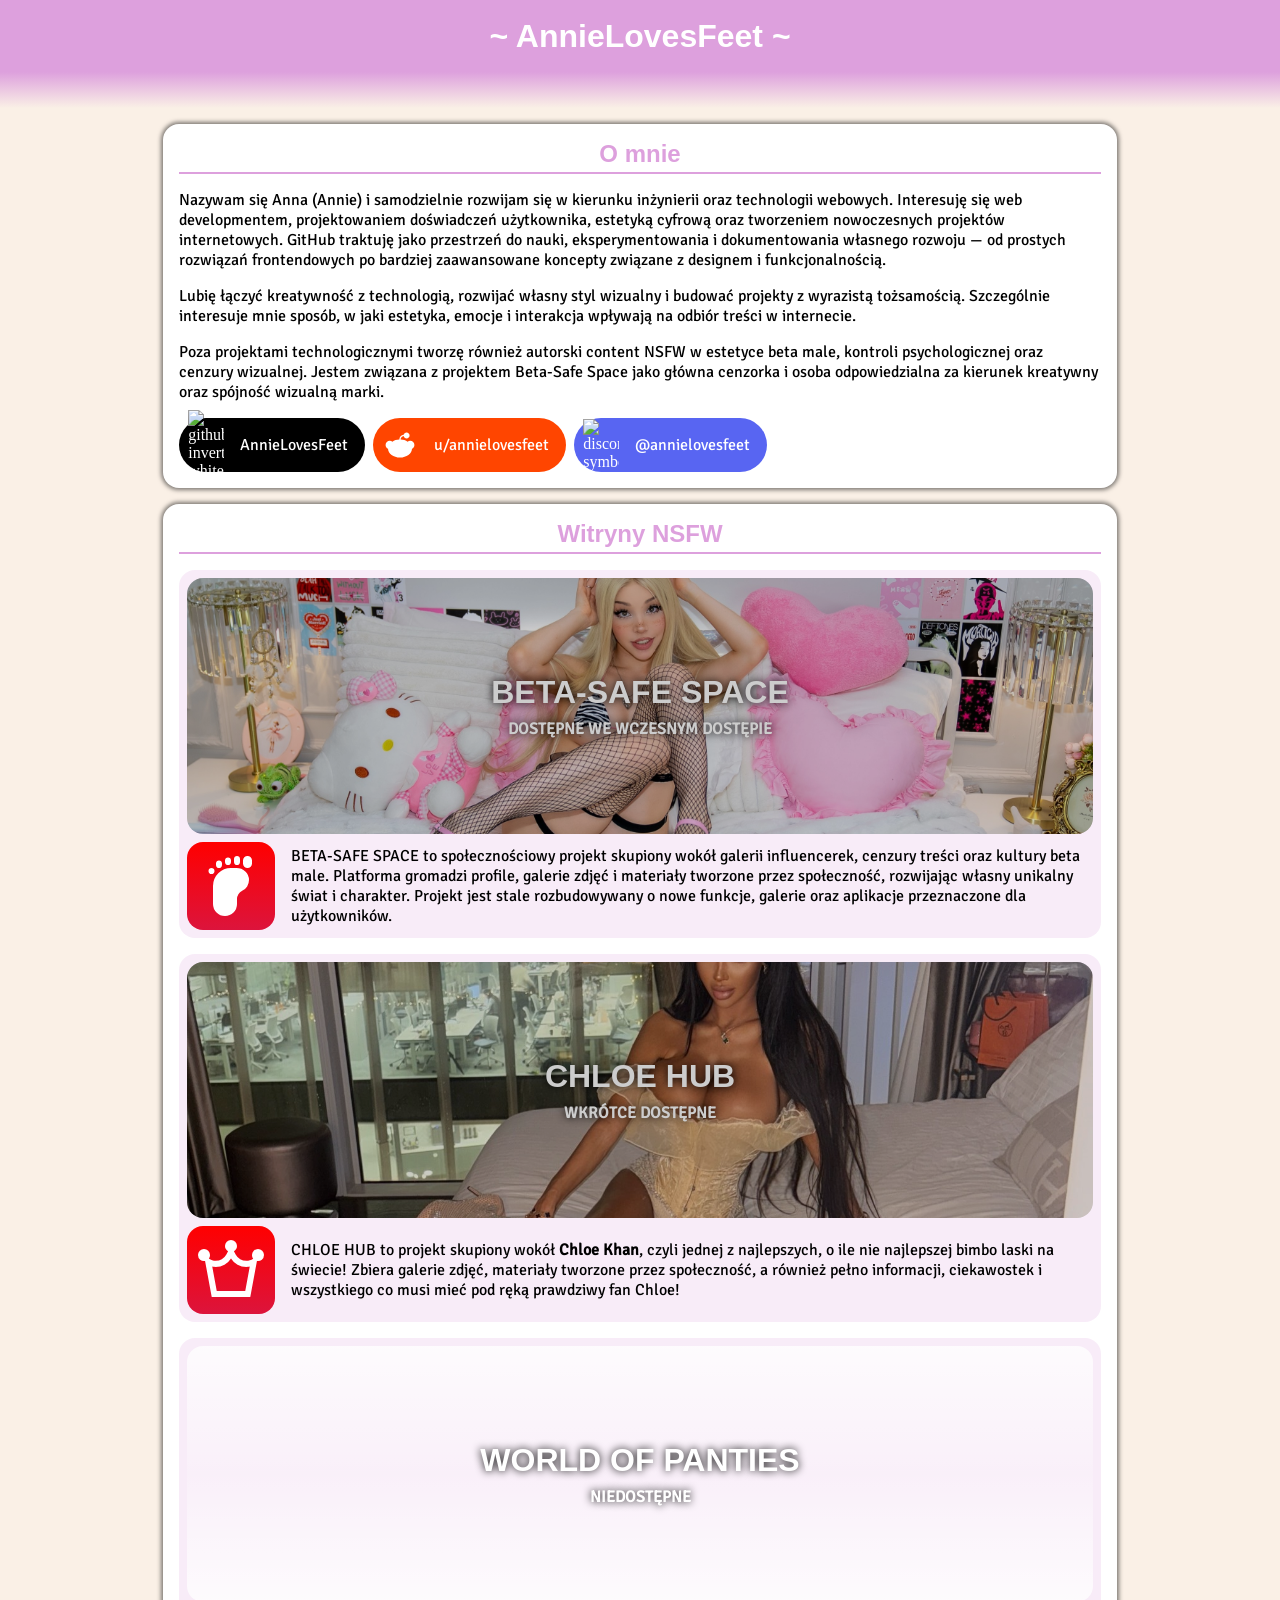
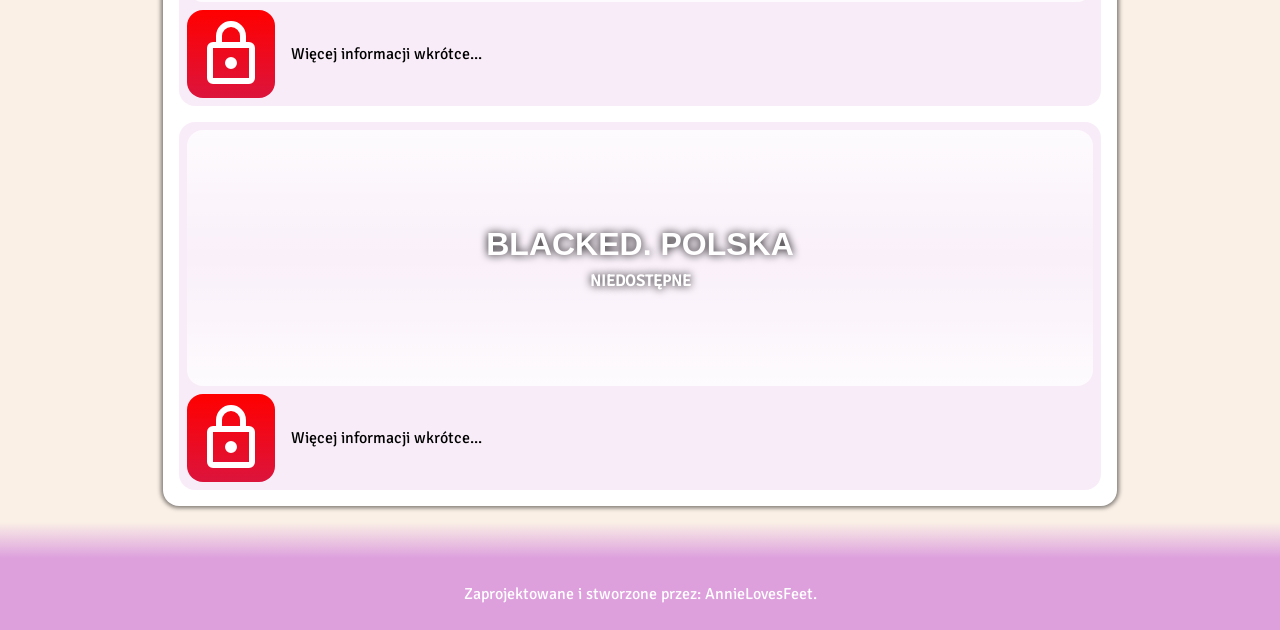
==== commit 994e48e7: "Chloe HUB preview added." ====
--- a/index.html
+++ b/index.html
@@ -90,14 +90,38 @@
                 </a>
 
                 <div class="nsfw-page">
+                    <div class="header-chloe-hub">
+                        <h3>CHLOE HUB</h3>
+                        <p class="status">WKRÓTCE DOSTĘPNE</p>
+                    </div>
+
+                    <div class="row">
+                        <img class="nsfw-icon" src="assets/icons/queen.svg" alt="lock">
+                        <p>CHLOE HUB to projekt skupiony wokół <strong>Chloe Khan</strong>, czyli jednej z najlepszych, o ile nie najlepszej bimbo laski na świecie! Zbiera galerie zdjęć, materiały tworzone przez społeczność, a również pełno informacji, ciekawostek i wszystkiego co musi mieć pod ręką prawdziwy fan Chloe!</p>
+                    </div>
+                </div>
+
+                <div class="nsfw-page">
                     <div class="header-default">
-                        <h3>CHLOE HUB</h3>
+                        <h3>WORLD OF PANTIES</h3>
                         <p class="status">NIEDOSTĘPNE</p>
                     </div>
 
                     <div class="row">
-                        <img class="nsfw-icon" src="assets/icons/18-up.svg" alt="lock">
-                        <p>{opis}</p>
+                        <img class="nsfw-icon" src="assets/icons/lock.svg" alt="lock">
+                        <p>Więcej informacji wkrótce...</p>
+                    </div>
+                </div>
+
+                <div class="nsfw-page">
+                    <div class="header-default">
+                        <h3>BLACKED. POLSKA</h3>
+                        <p class="status">NIEDOSTĘPNE</p>
+                    </div>
+
+                    <div class="row">
+                        <img class="nsfw-icon" src="assets/icons/lock.svg" alt="lock">
+                        <p>Więcej informacji wkrótce...</p>
                     </div>
                 </div>
             </section>
--- a/styles.css
+++ b/styles.css
@@ -222,7 +222,7 @@
     color: white;
 }
 
-.header-default, .header-beta-safe-space {
+.header-default, .header-beta-safe-space, .header-chloe-hub {
     display: flex;
     flex-direction: column;
     align-items: center;
@@ -256,6 +256,11 @@
     filter: brightness(0.8);
 }
 
+.header-chloe-hub {
+    background-image: url("assets/images/chloe-hub-header.jpg");
+    filter: brightness(0.8);
+}
+
 @media (max-width: 600px) {
     .main {
         gap: 4px;
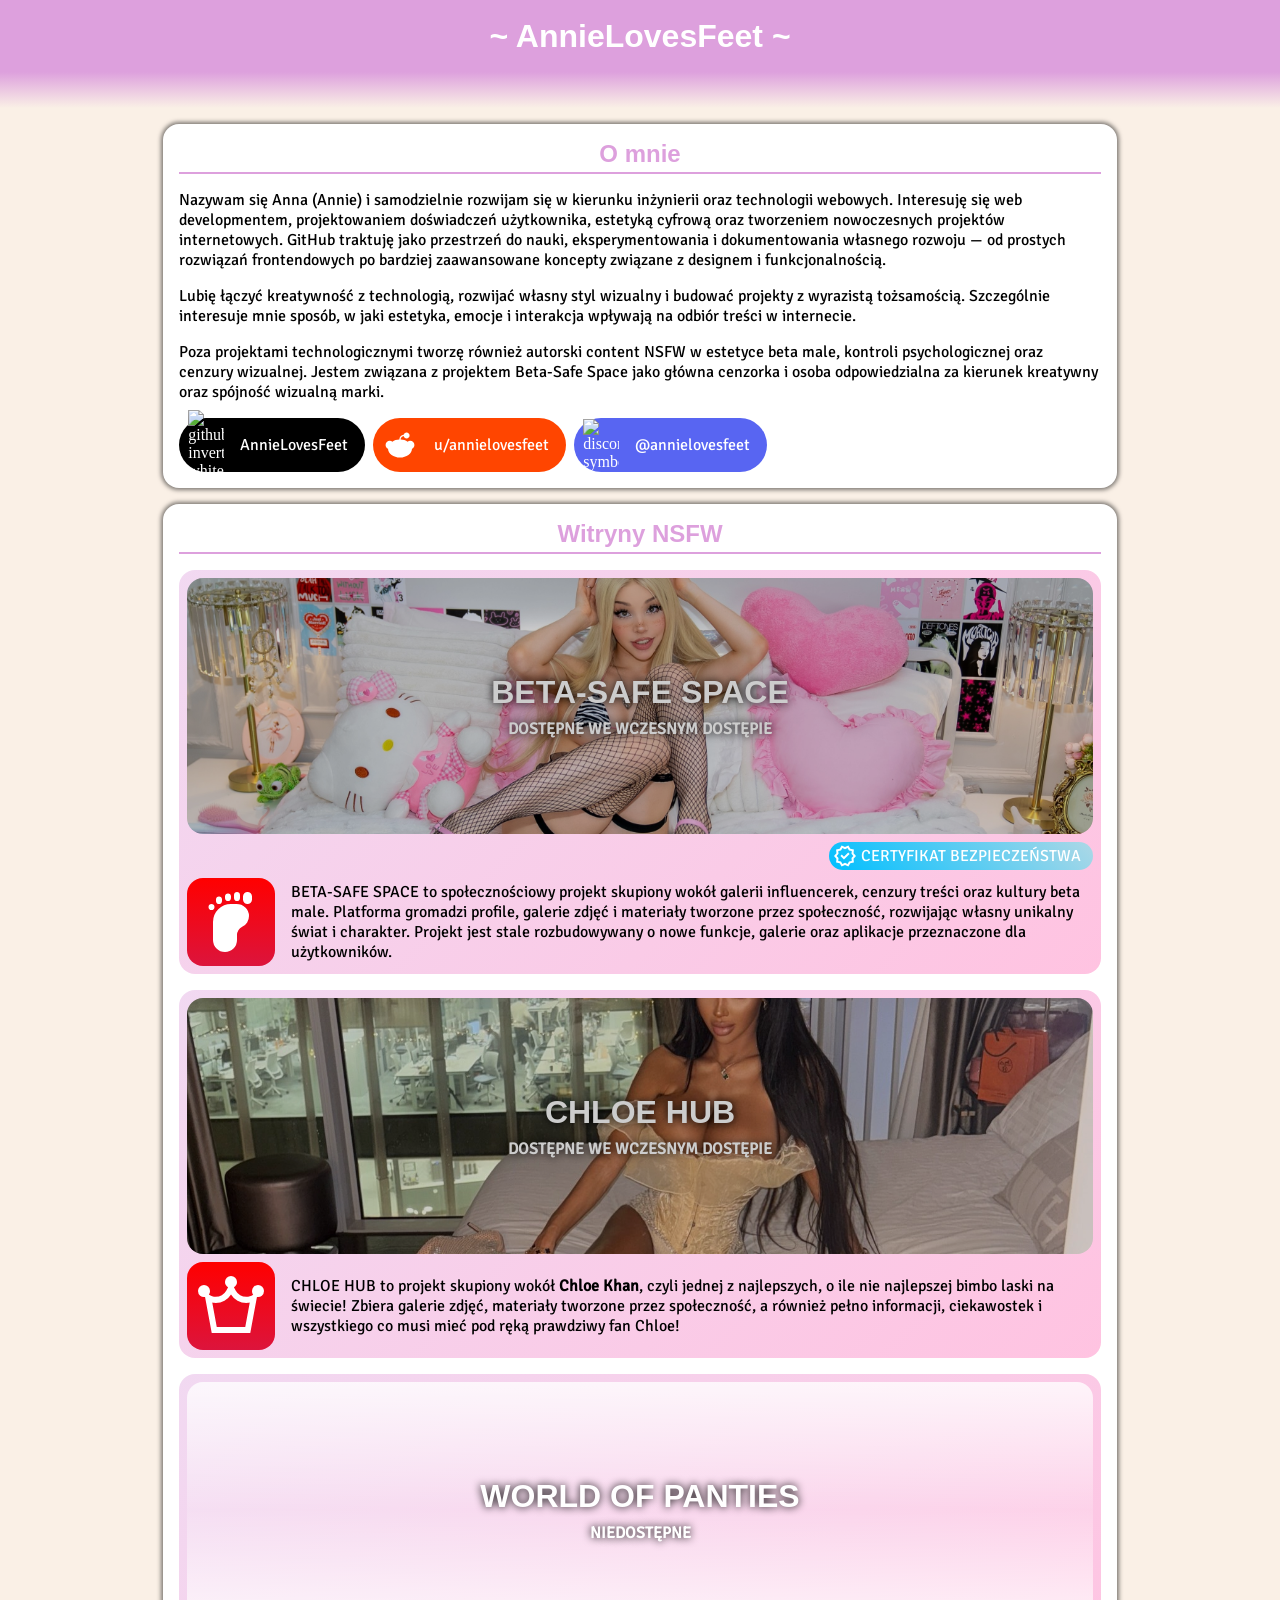
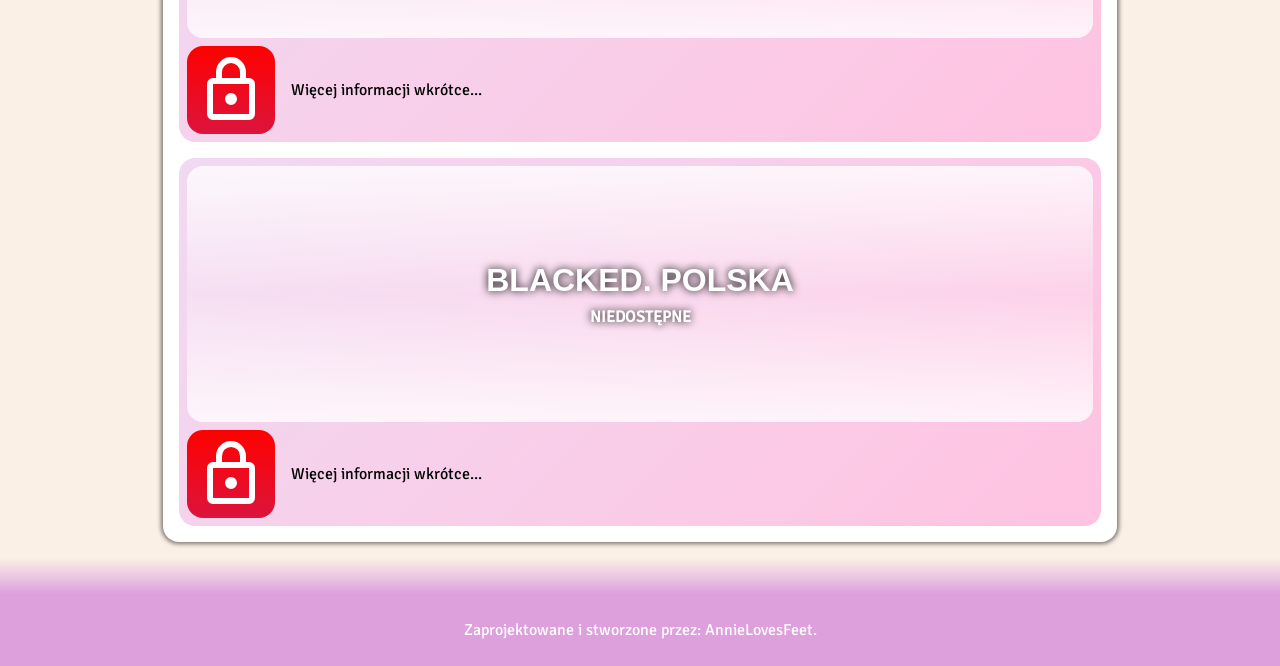
==== commit 37572a7c: "Chloe-HUB is open in early access!" ====
--- a/index.html
+++ b/index.html
@@ -81,6 +81,13 @@
                         <p class="status">DOSTĘPNE WE WCZESNYM DOSTĘPIE</p>
                     </div>
 
+                    <div class="certificates">
+                        <div class="safe-for-betas">
+                             <img src="assets/icons/verified.svg" alt="safe-for-betas">
+                             <p>CERTYFIKAT BEZPIECZEŃSTWA</p>
+                        </div>
+                    </div>
+
                     <div class="row">
                         <img class="nsfw-icon" src="assets/icons/barefoot.svg" alt="Beta-Safe-Space">
                         <p>
@@ -89,17 +96,17 @@
                     </div>
                 </a>
 
-                <div class="nsfw-page">
+                <a href="https://annielovesfeet.github.io/Chloe-HUB/" class="nsfw-page">
                     <div class="header-chloe-hub">
                         <h3>CHLOE HUB</h3>
-                        <p class="status">WKRÓTCE DOSTĘPNE</p>
+                        <p class="status">DOSTĘPNE WE WCZESNYM DOSTĘPIE</p>
                     </div>
 
                     <div class="row">
                         <img class="nsfw-icon" src="assets/icons/queen.svg" alt="lock">
                         <p>CHLOE HUB to projekt skupiony wokół <strong>Chloe Khan</strong>, czyli jednej z najlepszych, o ile nie najlepszej bimbo laski na świecie! Zbiera galerie zdjęć, materiały tworzone przez społeczność, a również pełno informacji, ciekawostek i wszystkiego co musi mieć pod ręką prawdziwy fan Chloe!</p>
                     </div>
-                </div>
+                </a>
 
                 <div class="nsfw-page">
                     <div class="header-default">
--- a/styles.css
+++ b/styles.css
@@ -171,7 +171,11 @@
     text-decoration: none;
     color: black;
     padding: 8px;
-    background-color: rgba(221, 161, 221, 0.2);
+    background: linear-gradient(
+        135deg,
+        rgba(221, 160, 221, 0.4),
+        rgba(255, 105, 180, 0.4)
+    );
     padding: 8px 0;
 
     transition: background-color 0.3s ease, transform 0.3s ease, box-shadow 0.3s ease;
@@ -181,6 +185,12 @@
     background-color: rgba(221, 161, 221, 0.4);
     transform: scale(1.02);
     box-shadow: 0 0 4px 2px rgba(0, 0, 0, 0.3);
+}
+
+.page:active, .nsfw-page:active {
+    background-color: rgba(255, 105, 180, 0.4);
+    transform: scale(0.98);
+    box-shadow: 0 0 0 0 black;
 }
 
 .comming-soon-icon {
@@ -261,6 +271,36 @@
     filter: brightness(0.8);
 }
 
+.certificates {
+    display: flex;
+    flex-direction: column;
+    align-items: center;
+    justify-content: center;
+    margin-left: auto;
+    margin-right: 12px;
+    width: 256px;
+}
+
+.certificates p {
+    color: white;
+}
+
+
+.safe-for-betas {
+    display: flex;
+    align-items: center;
+    justify-content: left;
+    width: 100%;
+    gap: 4px;
+    padding: 2px 4px;
+    border-radius: 16px;
+    background: linear-gradient(
+        -135deg,
+        lightblue,
+        deepskyblue
+    );
+}
+
 @media (max-width: 600px) {
     .main {
         gap: 4px;
@@ -279,4 +319,22 @@
     .reddit, .discord, .github {
         border-radius: 16px;
     }
+
+    .nsfw-icon {
+        display: none;
+    }
+
+    .certificates {
+        flex-direction: row;
+    }
+
+    .certificates p {
+        display: none;
+    }
+
+    .safe-for-betas {
+        width: auto;
+        padding: 4px;
+        margin-left: auto;
+    }
 }
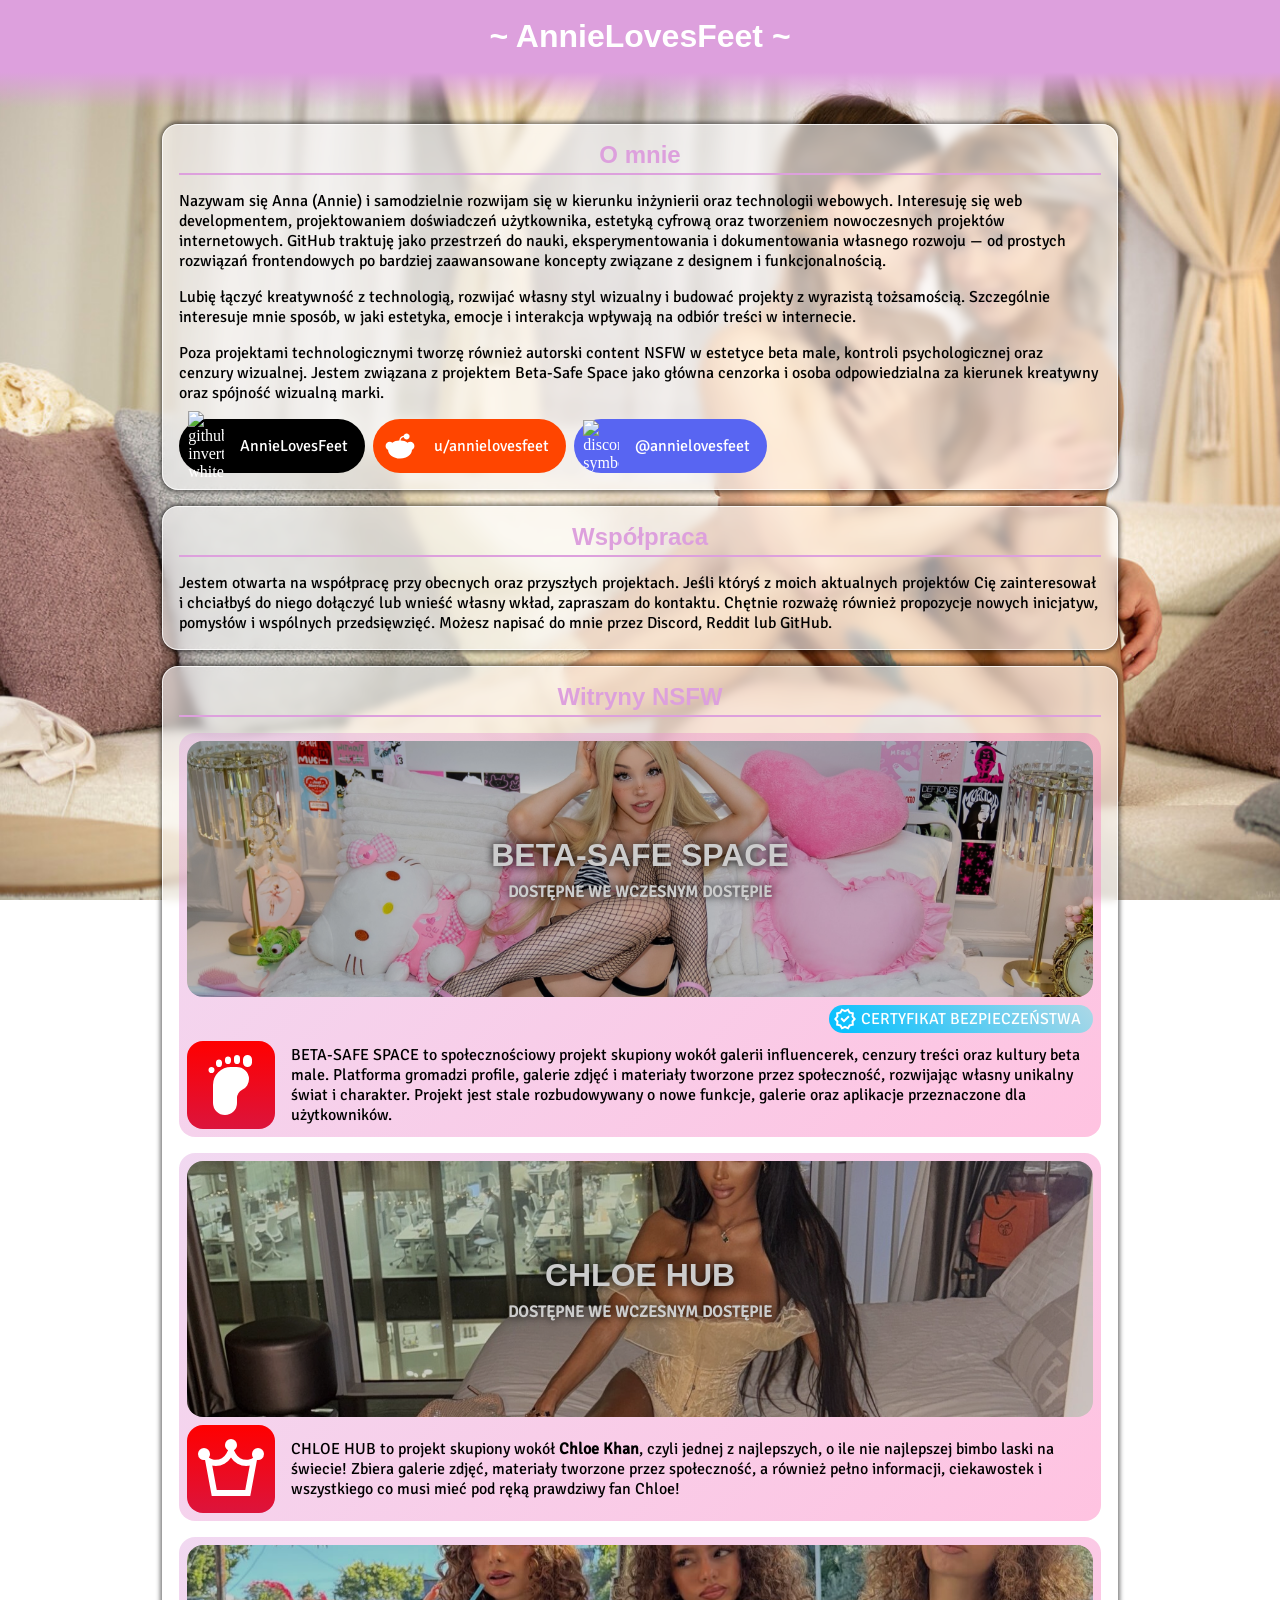
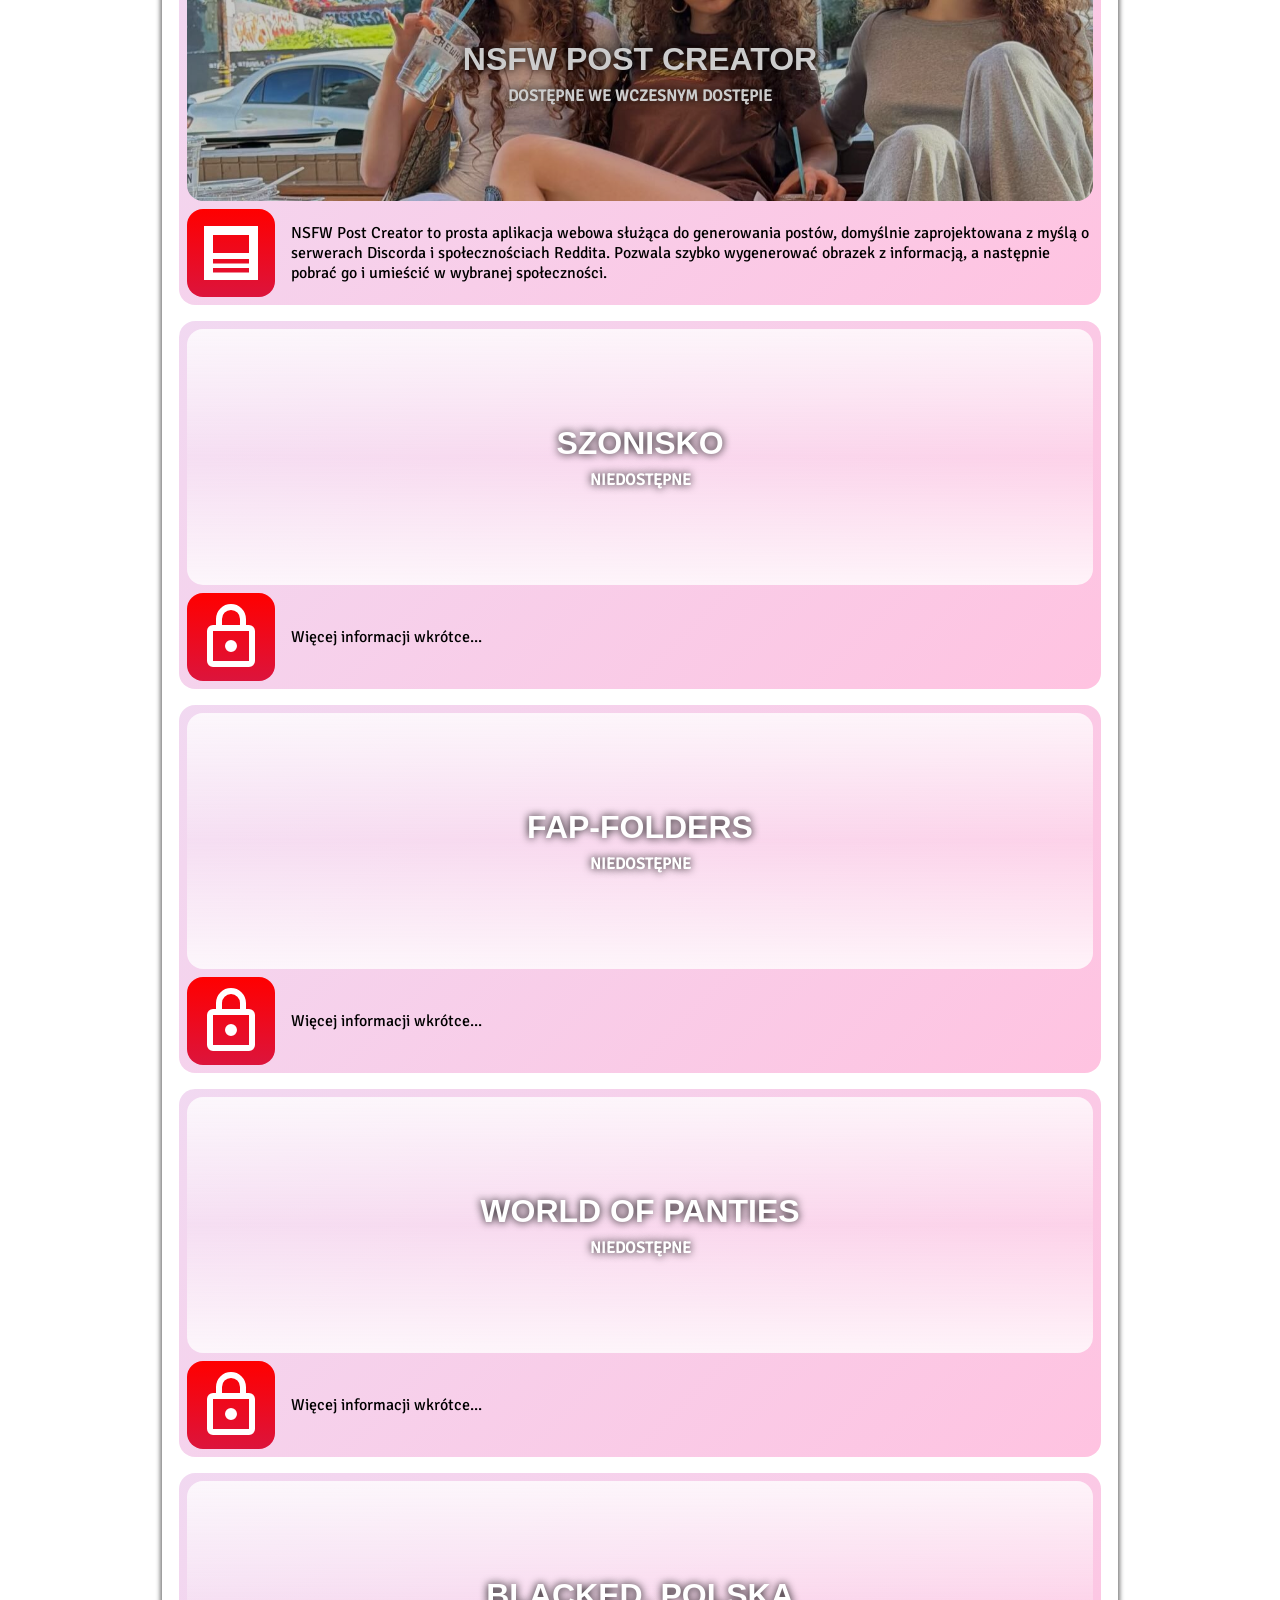
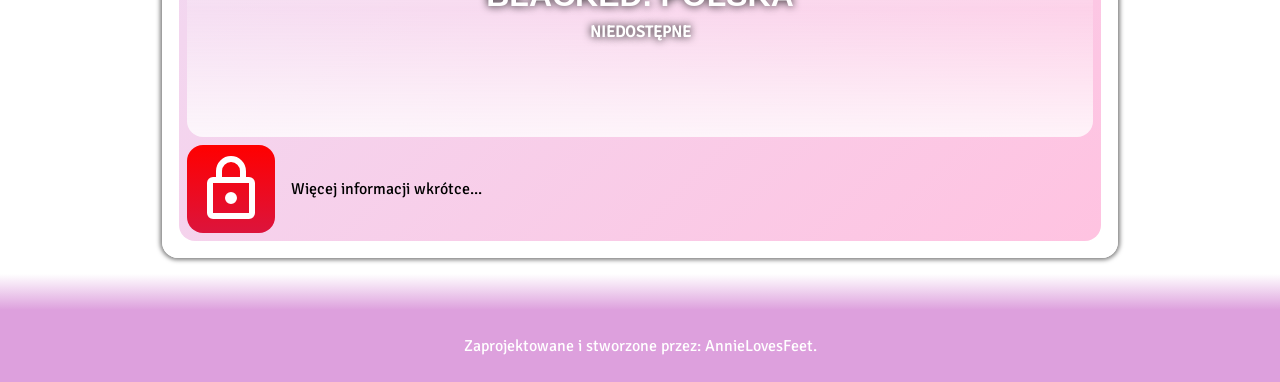
==== commit 632c8d5d: "New pages added." ====
--- a/index.html
+++ b/index.html
@@ -55,6 +55,11 @@
                 </div>
             </section>
 
+            <section class="about">
+                    <h2>Współpraca</h2>
+                    <p>Jestem otwarta na współpracę przy obecnych oraz przyszłych projektach. Jeśli któryś z moich aktualnych projektów Cię zainteresował i chciałbyś do niego dołączyć lub wnieść własny wkład, zapraszam do kontaktu. Chętnie rozważę również propozycje nowych inicjatyw, pomysłów i wspólnych przedsięwzięć. Możesz napisać do mnie przez Discord, Reddit lub GitHub.</p>
+            </section>
+
             <!--
 
             <section class="pages">
@@ -108,6 +113,42 @@
                     </div>
                 </a>
 
+                <a href="https://annielovesfeet.github.io/NSFW-Post-Creator/" class="nsfw-page">
+                    <div class="header-nsfw-post-creator">
+                        <h3>NSFW POST CREATOR</h3>
+                        <p class="status">DOSTĘPNE WE WCZESNYM DOSTĘPIE</p>
+                    </div>
+
+                    <div class="row">
+                        <img class="nsfw-icon" src="assets/icons/post.svg" alt="lock">
+                        <p>NSFW Post Creator to prosta aplikacja webowa służąca do generowania postów, domyślnie zaprojektowana z myślą o serwerach Discorda i społecznościach Reddita. Pozwala szybko wygenerować obrazek z informacją, a następnie pobrać go i umieścić w wybranej społeczności.</p>
+                    </div>
+                </a>
+
+                <div class="nsfw-page">
+                    <div class="header-default">
+                        <h3>SZONISKO</h3>
+                        <p class="status">NIEDOSTĘPNE</p>
+                    </div>
+
+                    <div class="row">
+                        <img class="nsfw-icon" src="assets/icons/lock.svg" alt="lock">
+                        <p>Więcej informacji wkrótce...</p>
+                    </div>
+                </div>
+
+                <div class="nsfw-page">
+                    <div class="header-default">
+                        <h3>FAP-FOLDERS</h3>
+                        <p class="status">NIEDOSTĘPNE</p>
+                    </div>
+
+                    <div class="row">
+                        <img class="nsfw-icon" src="assets/icons/lock.svg" alt="lock">
+                        <p>Więcej informacji wkrótce...</p>
+                    </div>
+                </div>
+
                 <div class="nsfw-page">
                     <div class="header-default">
                         <h3>WORLD OF PANTIES</h3>
--- a/styles.css
+++ b/styles.css
@@ -19,7 +19,11 @@
 
     align-items: center;
 
-    background-color: linen;
+    background-image: url("assets/images/background.jpg");
+    background-position: center;
+    background-repeat: no-repeat;
+    background-size: cover;
+    background-attachment: fixed;
 }
 
 header, footer {
@@ -95,7 +99,9 @@
 
     gap: 16px;
 
-    background: white;
+    background: rgba(255, 255, 255, 0.6);
+    border: rgba(255, 255, 255, 0.8) 1px solid;
+    backdrop-filter: blur(4px);
     padding: 16px;
     border-radius: 16px;
 
@@ -232,7 +238,7 @@
     color: white;
 }
 
-.header-default, .header-beta-safe-space, .header-chloe-hub {
+.header-default, .header-beta-safe-space, .header-chloe-hub, .header-nsfw-post-creator {
     display: flex;
     flex-direction: column;
     align-items: center;
@@ -271,6 +277,11 @@
     filter: brightness(0.8);
 }
 
+.header-nsfw-post-creator {
+    background-image: url("assets/images/nsfw-post-creator-header.jpg");
+    filter: brightness(0.8);
+}
+
 .certificates {
     display: flex;
     flex-direction: column;
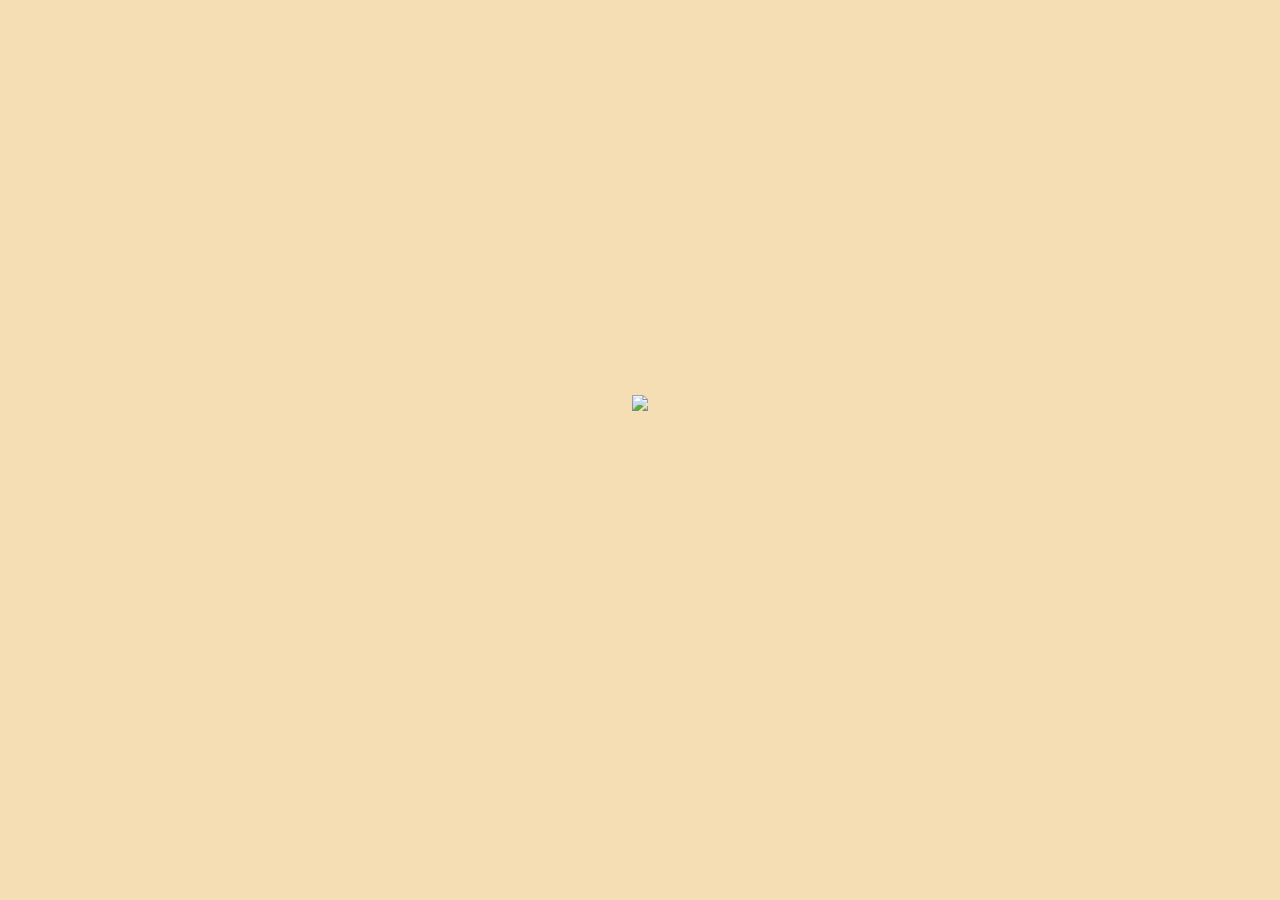
==== commit 53c699af: "The end." ====
--- a/index.html
+++ b/index.html
@@ -10,174 +10,8 @@
     </head>
 
     <body>
-        <header>
-            <h1>~ AnnieLovesFeet ~</h1>
-        </header>
-        <div class="gradient-top"></div>
-
-        <main>
-            <section class="about">
-                <h2>O mnie</h2>
-                <p>
-                    Nazywam się Anna (Annie) i samodzielnie rozwijam się w kierunku inżynierii oraz technologii webowych. Interesuję się web developmentem, 
-                    projektowaniem doświadczeń użytkownika, estetyką cyfrową oraz tworzeniem nowoczesnych projektów internetowych. GitHub traktuję jako 
-                    przestrzeń do nauki, eksperymentowania i dokumentowania własnego rozwoju — od prostych rozwiązań frontendowych po bardziej zaawansowane 
-                    koncepty związane z designem i funkcjonalnością.
-                </p>
-                <p>
-                    Lubię łączyć kreatywność z technologią, rozwijać własny styl wizualny i budować projekty z wyrazistą tożsamością. Szczególnie interesuje 
-                    mnie sposób, w jaki estetyka, emocje i interakcja wpływają na odbiór treści w internecie.
-                </p>
-                <p>
-                    Poza projektami technologicznymi tworzę również autorski content NSFW w estetyce beta male, kontroli psychologicznej oraz cenzury 
-                    wizualnej. Jestem związana z projektem Beta-Safe Space jako główna cenzorka i osoba odpowiedzialna za kierunek kreatywny oraz spójność 
-                    wizualną marki.
-                </p>
-                <div class="row">
-                    <a href="https://github.com/AnnieLovesFeet">
-                        <div class="github">
-                            <img src="assets/icons/github-invertocat-white.svg" alt="github-invertocat-white">
-                            <p>AnnieLovesFeet</p>
-                        </div>
-                    </a>
-
-                    <a href="https://www.reddit.com/user/annielovesfeet/">
-                        <div class="reddit">
-                            <img src="assets/icons/reddit-icon.svg" alt="reddit-icon">
-                            <p>u/annielovesfeet</p>
-                        </div>
-                    </a>
-                    
-                    <div class="discord">
-                        <img src="assets/icons/discord-symbol.svg" alt="discord-symbol">
-                        <p>@annielovesfeet</p>
-                    </div>
-                </div>
-            </section>
-
-            <section class="about">
-                    <h2>Współpraca</h2>
-                    <p>Jestem otwarta na współpracę przy obecnych oraz przyszłych projektach. Jeśli któryś z moich aktualnych projektów Cię zainteresował i chciałbyś do niego dołączyć lub wnieść własny wkład, zapraszam do kontaktu. Chętnie rozważę również propozycje nowych inicjatyw, pomysłów i wspólnych przedsięwzięć. Możesz napisać do mnie przez Discord, Reddit lub GitHub.</p>
-            </section>
-
-            <!--
-
-            <section class="pages">
-                <h2>Witryny</h2>
-
-                <div class="page">
-                    <img class="comming-soon-icon" src="assets/icons/upcoming.svg" alt="lock">
-                    <div class="column">
-                        <h3>************ (COMMING SOON...)</h3>
-                        <p class="status">NIEDOSTĘPNE</p>
-                        <p>{opis}</p>
-                    </div>
-                </div>
-            </section>
-
-            -->
-
-            <section class="nsfw-pages">
-                <h2>Witryny NSFW</h2>
-
-                <a href="https://annielovesfeet.github.io/Beta-Safe-Space/" class="nsfw-page">
-                    <div class="header-beta-safe-space">
-                        <h3>BETA-SAFE SPACE</h3>
-                        <p class="status">DOSTĘPNE WE WCZESNYM DOSTĘPIE</p>
-                    </div>
-
-                    <div class="certificates">
-                        <div class="safe-for-betas">
-                             <img src="assets/icons/verified.svg" alt="safe-for-betas">
-                             <p>CERTYFIKAT BEZPIECZEŃSTWA</p>
-                        </div>
-                    </div>
-
-                    <div class="row">
-                        <img class="nsfw-icon" src="assets/icons/barefoot.svg" alt="Beta-Safe-Space">
-                        <p>
-                            BETA-SAFE SPACE to społecznościowy projekt skupiony wokół galerii influencerek, cenzury treści oraz kultury beta male. Platforma gromadzi profile, galerie zdjęć i materiały tworzone przez społeczność, rozwijając własny unikalny świat i charakter. Projekt jest stale rozbudowywany o nowe funkcje, galerie oraz aplikacje przeznaczone dla użytkowników.
-                        </p>
-                    </div>
-                </a>
-
-                <a href="https://annielovesfeet.github.io/Chloe-HUB/" class="nsfw-page">
-                    <div class="header-chloe-hub">
-                        <h3>CHLOE HUB</h3>
-                        <p class="status">DOSTĘPNE WE WCZESNYM DOSTĘPIE</p>
-                    </div>
-
-                    <div class="row">
-                        <img class="nsfw-icon" src="assets/icons/queen.svg" alt="lock">
-                        <p>CHLOE HUB to projekt skupiony wokół <strong>Chloe Khan</strong>, czyli jednej z najlepszych, o ile nie najlepszej bimbo laski na świecie! Zbiera galerie zdjęć, materiały tworzone przez społeczność, a również pełno informacji, ciekawostek i wszystkiego co musi mieć pod ręką prawdziwy fan Chloe!</p>
-                    </div>
-                </a>
-
-                <a href="https://annielovesfeet.github.io/NSFW-Post-Creator/" class="nsfw-page">
-                    <div class="header-nsfw-post-creator">
-                        <h3>NSFW POST CREATOR</h3>
-                        <p class="status">DOSTĘPNE WE WCZESNYM DOSTĘPIE</p>
-                    </div>
-
-                    <div class="row">
-                        <img class="nsfw-icon" src="assets/icons/post.svg" alt="lock">
-                        <p>NSFW Post Creator to prosta aplikacja webowa służąca do generowania postów, domyślnie zaprojektowana z myślą o serwerach Discorda i społecznościach Reddita. Pozwala szybko wygenerować obrazek z informacją, a następnie pobrać go i umieścić w wybranej społeczności.</p>
-                    </div>
-                </a>
-
-                <div class="nsfw-page">
-                    <div class="header-default">
-                        <h3>SZONISKO</h3>
-                        <p class="status">NIEDOSTĘPNE</p>
-                    </div>
-
-                    <div class="row">
-                        <img class="nsfw-icon" src="assets/icons/lock.svg" alt="lock">
-                        <p>Więcej informacji wkrótce...</p>
-                    </div>
-                </div>
-
-                <div class="nsfw-page">
-                    <div class="header-default">
-                        <h3>FAP-FOLDERS</h3>
-                        <p class="status">NIEDOSTĘPNE</p>
-                    </div>
-
-                    <div class="row">
-                        <img class="nsfw-icon" src="assets/icons/lock.svg" alt="lock">
-                        <p>Więcej informacji wkrótce...</p>
-                    </div>
-                </div>
-
-                <div class="nsfw-page">
-                    <div class="header-default">
-                        <h3>WORLD OF PANTIES</h3>
-                        <p class="status">NIEDOSTĘPNE</p>
-                    </div>
-
-                    <div class="row">
-                        <img class="nsfw-icon" src="assets/icons/lock.svg" alt="lock">
-                        <p>Więcej informacji wkrótce...</p>
-                    </div>
-                </div>
-
-                <div class="nsfw-page">
-                    <div class="header-default">
-                        <h3>BLACKED. POLSKA</h3>
-                        <p class="status">NIEDOSTĘPNE</p>
-                    </div>
-
-                    <div class="row">
-                        <img class="nsfw-icon" src="assets/icons/lock.svg" alt="lock">
-                        <p>Więcej informacji wkrótce...</p>
-                    </div>
-                </div>
-            </section>
-        </main>
-
-        <div class="gradient-bottom"></div>
-        <footer>
-            <p>Zaprojektowane i stworzone przez: AnnieLovesFeet.</p>
-        </footer>
+        <a href="https://chomikuj.pl/AnnieLovesFeet?b=1">
+            <img src="https://images.chomikuj.pl/button/AnnieLovesFeet.gif" border="0" />
+        </a>
     </body>
 </html>
--- a/styles.css
+++ b/styles.css
@@ -1,13 +1,3 @@
-@font-face {
-    font-family: "Playfair Display";
-    src: url("assets/fonts/PlayfairDisplay-Regular.ttf");
-}
-
-@font-face {
-    font-family: "Signika";
-    src: url("assets/fonts/Signika-Regular.ttf");
-}
-
 * {
     margin: 0;
     padding: 0;
@@ -18,334 +8,10 @@
     flex-direction: column;
 
     align-items: center;
+    justify-content: center;
 
-    background-image: url("assets/images/background.jpg");
-    background-position: center;
-    background-repeat: no-repeat;
-    background-size: cover;
-    background-attachment: fixed;
-}
-
-header, footer {
-    width: 100%;
-    height: 8vh;
-    background-color: plum;
-    color: white;
-    text-align: center;
-    align-content: center;
-}
-
-.gradient-top {
-    width: 100%;
-    height: 4vh;
-    background: linear-gradient(plum, rgba(0, 0, 0, 0));
-}
-
-.gradient-bottom {
-    width: 100%;
-    height: 4vh;
-    background: linear-gradient(rgba(0, 0, 0, 0), plum);
-}
-
-h1 {
-    font-family: "Playfair Display", "Arial", sans-serif;
-}
-
-h2 {
-    font-family: "Playfair Display", "Arial", sans-serif;
-    color: plum;
-    width: 100%;
-    border-bottom: plum 2px solid;
-    text-align: center;
-    padding-bottom: 4px;
-}
-
-h3 {
-    font-family: "Playfair Display", "Arial", sans-serif;
-    font-size: 2em;
-}
-
-p {
-    font-family: "Signika", "Arial", sans-serif;
-}
-
-a {
-    text-decoration: none;
-}
-
-main {
-    display: flex;
-    flex-direction: column;
-
-    gap: 16px;
+    background-color: wheat;
 
     width: 100%;
-
-    align-items: center;
-
-    margin-top: 16px;
-    margin-bottom: 16px;
-}
-
-.about, .pages, .nsfw-pages {
-    display: flex;
-    flex-direction: column;
-
-    align-items: center;
-
-    width: 72%;
-
-    border-radius: 32px;
-
-    gap: 16px;
-
-    background: rgba(255, 255, 255, 0.6);
-    border: rgba(255, 255, 255, 0.8) 1px solid;
-    backdrop-filter: blur(4px);
-    padding: 16px;
-    border-radius: 16px;
-
-    box-shadow: 0 0 4px 2px rgba(0, 0, 0, 0.5);
-}
-
-.row {
-    display: flex;
-    flex-direction: row;
-    gap: 8px;
-    width: 100%;
-    justify-items: space-between;
-    align-items: center;
-    align-content: space-between;
-}
-
-.row p {
-    margin-left: 8px;
-    margin-right: 8px;
-}
-
-.reddit, .discord, .github {
-    display: flex;
-    flex-direction: row;
-
-    width: auto;
-    height: 4vh;
-    gap: 8px;
-
-    border-radius: 32px;
-    padding: 1vh;
-
-    color: white;
-
-    align-items: center;
-
-    transition: transform 0.3s ease, box-shadow 0.3s ease;
-}
-
-.reddit img, .discord img, .github img {
-    width: 4vh;
-}
-
-.reddit {
-    background-color: #FF4500;
-}
-
-.discord {
-    background-color: #5865F2;
-}
-
-.github {
-    background-color: black;
-}
-
-.reddit:hover, .discord:hover, .github:hover {
-    transform: scale(1.03);
-    box-shadow: 0 0 4px 2px rgba(0,0,0,0.5);
-}
-
-.reddit:active, .discord:active, .github:active {
-    transform: scale(0.97);
-    box-shadow: 0 0 0 0 black;
-}
-
-.page, .nsfw-page {
-    display: flex;
-    flex-direction: column;
-    align-items: center;
-    width: 100%;
-    border-radius: 16px;
-    gap: 8px;
-    text-decoration: none;
-    color: black;
-    padding: 8px;
-    background: linear-gradient(
-        135deg,
-        rgba(221, 160, 221, 0.4),
-        rgba(255, 105, 180, 0.4)
-    );
-    padding: 8px 0;
-
-    transition: background-color 0.3s ease, transform 0.3s ease, box-shadow 0.3s ease;
-}
-
-.page:hover, .nsfw-page:hover {
-    background-color: rgba(221, 161, 221, 0.4);
-    transform: scale(1.02);
-    box-shadow: 0 0 4px 2px rgba(0, 0, 0, 0.3);
-}
-
-.page:active, .nsfw-page:active {
-    background-color: rgba(255, 105, 180, 0.4);
-    transform: scale(0.98);
-    box-shadow: 0 0 0 0 black;
-}
-
-.comming-soon-icon {
-    display: flex;
-    flex-direction: column;
-
-    height: 8vh;
-
-    background: linear-gradient(blue, darkblue);
-
-    border-radius: 16px;
-    padding: 8px;
-
-    margin-left: 8px;
-}
-
-.nsfw-icon {
-    display: flex;
-    flex-direction: column;
-
-    height: 8vh;
-
-    background: linear-gradient(red, crimson);
-
-    border-radius: 16px;
-    padding: 8px;
-
-    margin-left: 8px;
-}
-
-.column {
-    display: flex;
-    flex-direction: column;
-}
-
-.status {
-    font-family: "Signika", "Arial", sans-serif;
-    font-weight: bold;
-    color: white;
-}
-
-.header-default, .header-beta-safe-space, .header-chloe-hub, .header-nsfw-post-creator {
-    display: flex;
-    flex-direction: column;
-    align-items: center;
-    justify-content: center;
-    gap: 8px;
-    width: calc(100% - 16px);
-    height: 256px;
-    margin-left: 8px;
-    margin-right: 8px;
-
-    text-align: center;
-    text-shadow: 0 0 8px rgba(0, 0, 0, 1);
-    color: white;
-
-    background-size: cover;
-    background-position: center;
-
-    border-radius: 16px;
-}
-
-.header-default {
-    background: linear-gradient(
-        rgba(255, 255, 255, 0.8),
-        rgba(255, 255, 255, 0.2),
-        rgba(255, 255, 255, 0.8)
-    )
-}
-
-.header-beta-safe-space {
-    background-image: url("assets/images/beta-safe-space-header.jpg");
-    filter: brightness(0.8);
-}
-
-.header-chloe-hub {
-    background-image: url("assets/images/chloe-hub-header.jpg");
-    filter: brightness(0.8);
-}
-
-.header-nsfw-post-creator {
-    background-image: url("assets/images/nsfw-post-creator-header.jpg");
-    filter: brightness(0.8);
-}
-
-.certificates {
-    display: flex;
-    flex-direction: column;
-    align-items: center;
-    justify-content: center;
-    margin-left: auto;
-    margin-right: 12px;
-    width: 256px;
-}
-
-.certificates p {
-    color: white;
-}
-
-
-.safe-for-betas {
-    display: flex;
-    align-items: center;
-    justify-content: left;
-    width: 100%;
-    gap: 4px;
-    padding: 2px 4px;
-    border-radius: 16px;
-    background: linear-gradient(
-        -135deg,
-        lightblue,
-        deepskyblue
-    );
-}
-
-@media (max-width: 600px) {
-    .main {
-        gap: 4px;
-    }
-
-    .row {
-        flex-direction: column;
-    }    
-
-    .about, .pages, .nsfw-pages {
-        width: 90%;
-        padding: 8px;
-        border-radius: 16px;
-    }
-
-    .reddit, .discord, .github {
-        border-radius: 16px;
-    }
-
-    .nsfw-icon {
-        display: none;
-    }
-
-    .certificates {
-        flex-direction: row;
-    }
-
-    .certificates p {
-        display: none;
-    }
-
-    .safe-for-betas {
-        width: auto;
-        padding: 4px;
-        margin-left: auto;
-    }
+    min-height: 90vh;
 }
